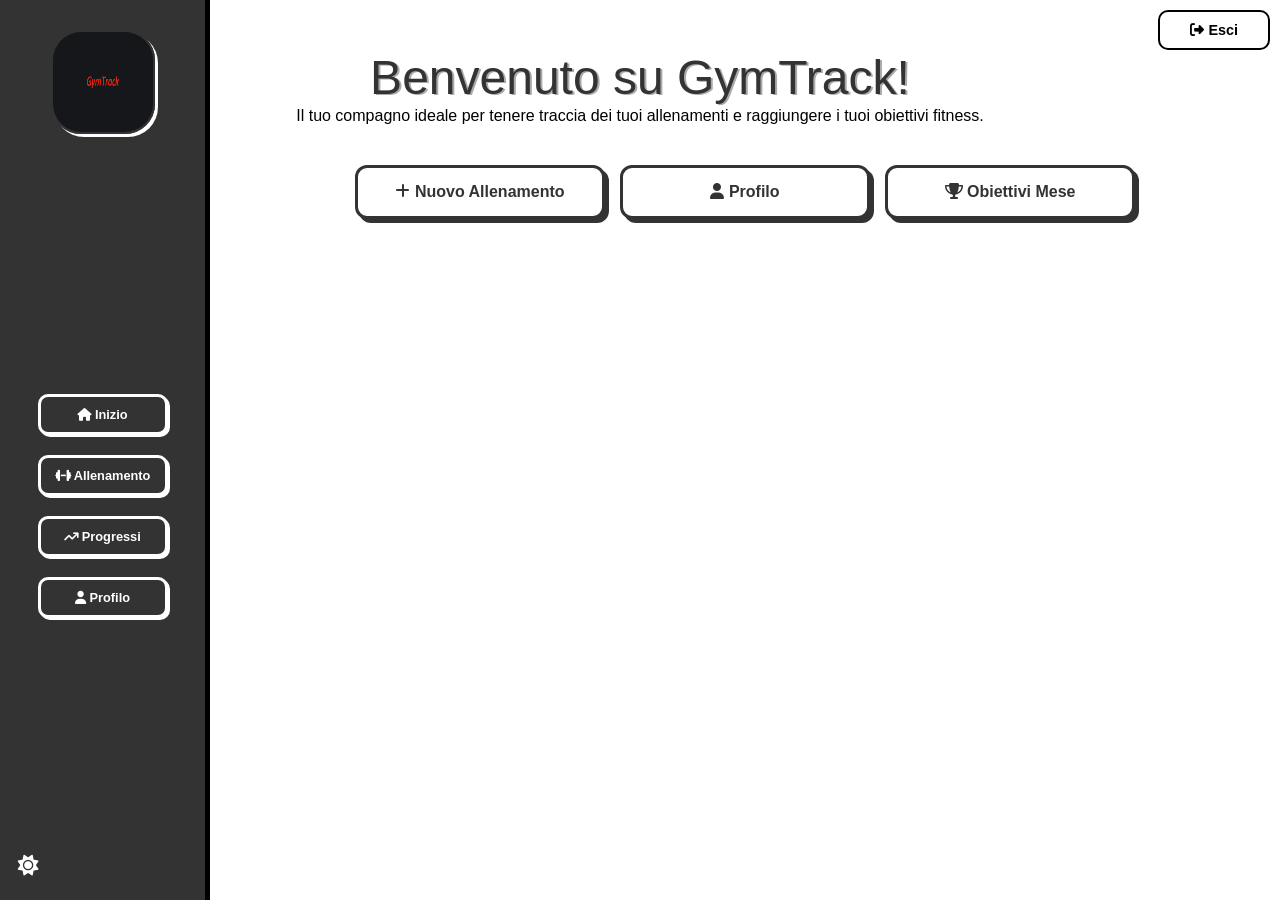
==== pages/home.html @ 290c75c9 "Creata sezione Progressi: 3 sezioni: Panoramica,Misure e Foto Panoramica: Si possono monitorare il n" ====
<!DOCTYPE html>
<html lang="it">

<head>
    <meta charset="UTF-8">
    <meta name="viewport" content="width=device-width, initial-scale=1.0">
    <link rel="stylesheet" href="../pages/home_style.css">
    <link rel="stylesheet" href="https://cdnjs.cloudflare.com/ajax/libs/font-awesome/6.5.1/css/all.min.css">
    <title>GymTrack - Home</title>
</head>

<body onload="controllaLoggato()">

    <div id="main-container" style="display: block;">
        <h1>Benvenuto su GymTrack!</h1>
        <p>Il tuo compagno ideale per tenere traccia dei tuoi allenamenti e raggiungere i tuoi obiettivi fitness.</p>

        <div class="shortcut-column-bar">
            <button onclick="openWorkout()"><i class="fa-solid fa-plus"></i> Nuovo Allenamento</button>
            <button onclick="openProfile()"><i class="fa-solid fa-user"></i> Profilo</button>
            <button><i class="fa-solid fa-trophy"></i> Obiettivi Mese</button>
        </div>
    </div>

    <button id="logout-button" onclick="logout()">
        <i class="fa-solid fa-right-from-bracket"></i> Esci
    </button>

    <div id="nav-bar">
        <div class="user-profile-header">
            <img src="../img/bg_index1.png" width="100" height="100" id="profile-pic">
            <p id="show-username"></p>
        </div>
        <ul>
            <li><button onclick="openHome()"><i class="fa-solid fa-house"></i> Inizio</button></li>
            <li><button onclick="openWorkout()"><i class="fa-solid fa-dumbbell"></i> Allenamento</button></li>
            <li><button onclick="openProgress()"><i class="fa-solid fa-arrow-trend-up"></i> Progressi</button></li>
            <li><button onclick="openProfile()"><i class="fa-solid fa-user"></i> Profilo</button></li>
            <li><i class="fa-solid fa-sun" id="change-theme" onclick="changeTheme()"></i></li>
        </ul>
    </div>

    <div id="startworkout-container" style="display: none;">
        <button id="btnStart" onclick="startWorkout()">Avvia un nuovo allenamento</button>
    </div>

    <div id="workout-container" style="display: none;">
        <button id="btnClock" onclick="openClock()"><i class="fa-solid fa-stopwatch"></i></button>
        <button id="btnSpotify" onclick="openSpotify()"><i class="fa-brands fa-spotify"></i></button>
        <button id="btnEnd" onclick="endWorkout()">Termina</button>

        <div id="info-workout">
            <div id="info-duration">
                <h3>Durata</h3>
                <p id="duration-value">0:00:00</p>
            </div>
            <div id="info-volume">
                <h3>Volume</h3>
                <p id="volume-value">0kg</p>
            </div>
            <div id="info-set">
                <h3>Set</h3>
                <p id="set-value">0</p>
            </div>
        </div>
    </div>

    <div id="progress-container" style="display: none;">
        <div id="progress-nav-bar">
            <h2 onclick="openPanoramica()">Panoramica</h2>
            <h2 onclick="openMisure()">Misure</h2>
            <h2 onclick="openFoto()">Foto</h2>
        </div>

        <hr id="separa-info-progress-statico">
        <hr id="separa-info-progress-dinamico">

        <div id="panoramica">
            <div id="info-workouts-container">
                <h3>Allenamenti</h3>
                <p id="n-workout-pano"></p>
            </div>

            <div id="info-volume-container">
                <h3>Volume</h3>
                <p id="n-volume-pano"></p>
            </div>

            <div id="info-duration-container">
                <h3>Durata</h3>
                <p id="n-duration-pano"></p>
            </div>
        </div>
        <div id="misure">

            <ul style="display: block;">
                <li>
                    <div id="peso-corporeo" onclick='modifyValue("peso")'>
                        <i class="fa-solid fa-weight-scale"></i>
                        <h4>Peso corporeo</h4>
                        <p id="n-weight-misure">0.0kg</p>
                    </div>
                </li>
                <li>
                    <div id="grasso-corporeo"  onclick='modifyValue("fat")'>
                        <i class="fa-solid fa-ruler"></i>
                        <h4>Grasso corporeo</h4>
                        <p id="n-fat-misure">0%</p>
                    </div>
                </li>
                <li>
                    <div id="assunzione-calorica"  onclick='modifyValue("kcal")'>
                        <i class="fa-solid fa-bowl-food"></i>
                        <h4>Assunzione calorica</h4>
                        <p id="n-kcal-misure">0000kcal</p>
                    </div>
                </li>
            </ul>

            <input type="text" id="txtNewValue">
        </div>

        <div id="foto">

        </div>
    </div>

    <div id="profile-container" style="display: none;">
        <hr>
        <h2>Profilo</h2>
        <img id="profile-pic" src="../img/bg_index1.png" width="100" height="100">
        <p id="show-username"></p>
        <br>
        <div id="more-info">
            <div class="info-box">
                <p class="value" id="n-workout"></p>
                <p class="head" id="head-n-workout">Allenamenti</p>
            </div>
            <div class="info-box">
                <p class="value" id="n-follower"></p>
                <p class="head" id="head-n-follower">Follower</p>
            </div>
            <div class="info-box">
                <p class="value" id="n-follow"></p>
                <p class="head" id="head-n-follow">Seguiti</p>
            </div>
        </div>
        <button id="btnChangePic" onclick="changePic()">Cambia Immagine Profilo</button>
        <br>
        <i class="fa-solid fa-user"></i><label>Username:</label><input type="text" id="profile-username">
        <br>
        <i class="fa-solid fa-envelope"></i><label>E-mail:</label><input type="text" id="profile-email" readonly>
        <hr>
        <h2>Social Media</h2>
        <span class="social-trigger" onclick="openInsta()">
            <i class="fa-brands fa-instagram"></i><label>Instagram:</label>
        </span>
        <input type="text" id="profile-instagram">
        <br>
        <span class="social-trigger">
            <i class="fa-brands fa-facebook"></i><label>Facebook:</label>
        </span>
        <input type="text" id="profile-facebook">
    </div>

</body>
<script src="../pages/home_script.js"></script>

</html>
---- pages/home_style.css ----
* {
    transition: 0.5s ease-in-out;
}

body {
    text-align: center;
    font-family: Arial, Helvetica, sans-serif;
}

h1 {
    font-size: 3rem;
    margin-top: 50px;
    color: #333;
    text-shadow: 2px 1px #aaa;
    font-weight: lighter;
}

p {
    margin-top: -30px;
}

button {
    transition: 0.2s ease-in-out;
}

#logout-button {
    position: absolute;
    top: 10px;
    right: 10px;
    padding: 10px 30px;
    font-weight: bold;
    font-size: 0.9rem;
    background-color: #fff;
    border: 2px solid black;
    border-radius: 10px;
}

#logout-button i {
    display: inline-block;
    transition: transform 0.1s ease;
}

#logout-button:hover {
    cursor: pointer;
    scale: 1.05;
    background-color: #333;
    color: #fff;
}

#logout-button:active {
    transform: translateY(2px);
}

.shortcut-column-bar {
    display: flex;
    flex-direction: row;
    align-items: center;
    justify-content: center;
    gap: 15px;
    margin-top: 40px;
    margin-left: 210px;
}

.shortcut-column-bar button {
    padding: 15px 25px;
    width: 250px;
    font-size: 1rem;
    font-weight: bold;
    color: #333;
    background-color: #fff;
    border: 3px solid #333;
    border-radius: 12px;
    box-shadow: 4px 4px 0px #333;
    cursor: pointer;
}

.shortcut-column-bar button:hover {
    scale: 1.05;
}

.shortcut-column-bar button:active {
    transform: translate(2px, 2px);
    box-shadow: 2px 2px 0px #333;
}

#nav-bar {
    display: flex;
    background-color: #333;
    border-right: 5px solid black;
    flex-direction: column;
    position: absolute;
    top: 0px;
    left: 0px;
    width: 210px;
    height: 100vh;
    align-items: center;
    padding-top: 30px;
    box-sizing: border-box;
    z-index: 1000;
}

.user-profile-header {
    display: flex;
    flex-direction: column;
    align-items: center;
    margin-bottom: 250px;
}

#nav-bar .user-profile-header #profile-pic {
    border-radius: 30px;
    margin-bottom: 10px;
    border: 2px solid #333;
    box-shadow: 3px 3px #fff;
}

#show-username {
    color: #fff;
    font-weight: bold;
    font-size: 1.1rem;
    margin: 0;
}

#nav-bar ul {
    list-style: none;
    padding: 0;
    margin: 0;
    display: flex;
    flex-direction: column;
    align-items: center;
}

#nav-bar button {
    padding: 10px 5px;
    width: 130px;
    margin-bottom: 20px;
    border: 3px solid white;
    color: #fff;
    background-color: #333;
    border-radius: 10px;
    font-weight: bold;
    font-size: 0.8rem;
    box-shadow: 2px 2px #fff;
}

#nav-bar button:hover {
    cursor: pointer;
    scale: 1.05;
}

#nav-bar button:active {
    transform: translateY(2px);
    background-color: #494949;
}

#change-theme {
    position: absolute;
    bottom: 3%;
    left: 15%;
    transform: translateX(-50%);
    color: white;
    scale: 1.3;
}

#change-theme:hover {
    scale: 1.4;
    cursor: pointer;
}

#change-theme:active {
    transform: translate(-50%, 2px);
}

/* ALLENAMENTO */
#btnStart {
    position: absolute;
    top: 50%;
    left: 50%;

    border: transparent;
    background-color: #000;
    color: #fff;
    border-radius: 20px;

    padding: 20px;
    font-weight: bold;

    transition: 0.1 all ease-in-out;
}

#btnStart:hover {
    cursor: pointer;
}

#btnStart:active {
    scale: 0.95;
}

#workout-container {
    margin-top: 30px;
}

#workout-container h3 {
    color: #aaaaaa;
    font-weight: lighter;
    font-size: 0.9rem;
}

#workout-container button {
    cursor: pointer;
}

#btnClock {
    color: rgb(0, 92, 255);
    background-color: transparent;
    border: transparent;
    scale: 1.5;
    margin-left: 10%;
}

#btnSpotify {
    color: #5dba5d;
    background-color: transparent;
    border: transparent;
    scale: 1.5;
    margin-left: 5%;
}

#btnClock:active,
#btnSpotify:active {
    background-color: #aaaaaaa2;
    border-radius: 10px;
}

#btnEnd {
    background-color: rgba(0, 94, 255, 0.603);
    border: transparent;
    padding: 5px 15px;
    border-radius: 15px;
    color: #fff;
    font-weight: bold;
    margin-left: 1%;
}

#btnEnd:active {
    scale: 0.95;
}

#info-workout {
    display: flex;
    flex-direction: row;
    margin-top: 20px;
    margin-left: 45%;
    column-gap: 80px;
    border: 2px solid #aaaaaa;
    border-radius: 20px;
    height: 70px;
    width: 290px;
    padding: 0px 30px;
}

#info-workout p {
    padding: 20px 0px;
    font-weight: bold;
}

#info-workout #duration-value {
    color: rgb(38, 157, 255);
}

/* PROGRESS */
#progress-nav-bar {
    display: flex;
    flex-direction: row;
    margin-top: 50px;
    margin-left: 15%;
    column-gap: 50px;
}

#progress-nav-bar h2 {
    background-color: transparent;
    border: transparent;
    font-weight: bold;
    font-size: 1rem;
    cursor: pointer;
}

#separa-info-progress-statico {
    width: 85%;
    margin-top: 1px;
    margin-left: 13%;
    height: 4px;
    background-color: #aaaaaa;
    border: transparent;
}

#separa-info-progress-dinamico {
    width: 6%;
    margin-left: 14.6%;
    margin-top: -12px;
    border: 2px solid rgb(0, 0, 0);
    transition: 0.5s all ease-out;
    border-radius: 20px;
}

#info-workouts-container,
#info-volume-container,
#info-duration-container {
    margin-top: 15%;
    border: 2px solid #aaaaaa;
    background-color: transparent;
    border-radius: 20px;
    width: 300px;
    height: 200px;
    text-align: left;
    padding-left: 20px;
}

#info-workouts-container {
    margin-left: 30%;
}

#info-volume-container {
    margin-left: calc(30% + 350px);
    margin-top: -202px;
}

#info-duration-container {
    margin-left: calc(30% + 700px);
    margin-top: -202px;
}

#info-workouts-container h3,
#info-volume-container h3,
#info-duration-container h3 {
    font-size: 0.9rem;
    color: #666;
    font-weight: 600;
    margin-bottom: 30px;
}

#info-workouts-container p,
#info-volume-container p,
#info-duration-container p {
    font-size: 1.3rem;
}

#n-workout-pano,
#n-volume-pano,
#n-duration-pano {
    margin-bottom: 50px;
    padding-top: 15px;
    font-weight: bold;
}

#misure {
    margin-left: 50%;
    width: 300px;
    height: 300px;
    margin-top: 10%;
    scale: 1.3;
}

#misure ul {
    list-style: none;
}

#misure ul li {
    padding-top: 5px;
    padding-bottom: 5px;
    border-bottom: 1px solid #aaaaaa;
}

#misure ul li:hover {
    cursor: pointer;
    background-color: #dddddd;
}

#misure ul:first-child {
    margin-top: 50px;
}

#misure #assunzione-calorica h4,
#misure #assunzione-calorica p {
    margin-left: 35px;
}

#misure #n-weight-misure {
    margin-top: -15px;
    margin-right: 65px;
    color: #666;
}

#misure #n-fat-misure {
    margin-top: -15px;
    margin-right: 95px;
    color: #666;
}

#misure #n-kcal-misure {
    margin-top: -15px;
    margin-right: 35%;
    color: #666;
}

.fa-weight-scale {
    position: absolute;
    left: 25%;
    top: 15%;
    scale: 2;
}

.fa-ruler {
    position: absolute;
    left: 25%;
    top: 44%;
    scale: 2;
    transform: rotateZ(120deg);
}

.fa-bowl-food {
    position: absolute;
    left: 25%;
    top: 74%;
    scale: 2;
}

#txtNewValue {
    position: fixed;
    top: 16%;
    left: 39%;
    width: 100px;
    display: none;
    transition: 0.1 all;
}

/* PROFILO */
#profile-container {
    display: none;
    background-color: #aaaaaa98;
    width: 500px;
    position: absolute;
    top: 50%;
    left: 50%;
    transform: translate(-50%, -50%);
    border: 5px solid black;
    border-radius: 20px;
}

#profile-container #profile-pic {
    margin-bottom: 10px;
    border-radius: 30px;
    border: 2px solid black;
}

#more-info {
    display: flex;
    justify-content: center;
    align-items: center;
    gap: 30px;
    margin: 30px auto;
    width: 80%;
}

.info-box {
    display: flex;
    flex-direction: column;
    align-items: center;
    justify-content: center;
}

#more-info .value {
    font-size: 1rem;
    font-weight: bold;
    margin: 0;
    color: #333;
}

#more-info .head {
    font-size: 0.7rem;
    margin: 5px 0 0 0;
    color: #666;
    text-transform: uppercase;
    letter-spacing: 0.5px;
}

#btnChangePic {
    margin-bottom: 40px;
    padding: 8px 20px;
    border: 2px solid #333;
    color: #333;
    background-color: transparent;
    border-radius: 20px;
    font-weight: bold;
    font-size: 0.8rem;
    transition: all 0.3s ease;
    cursor: pointer;
}

#btnChangePic:hover {
    background-color: #333;
    color: #fff;
    scale: 1.1;
}

#profile-container i {
    margin-right: 10px;
}

.fa-envelope {
    color: rgb(24, 120, 230);
}

.fa-instagram {
    color: rgb(255, 44, 79);
}

.social-trigger {
    display: inline-block;
}

.social-trigger i,
.social-trigger label {
    display: inline-block;
    transition: transform 0.5s ease-in-out;
}

.social-trigger:hover i,
.social-trigger:hover label {
    transform: scale(1.05);
    cursor: pointer;
}

.fa-facebook {
    color: rgb(42, 42, 255);
}

#profile-container input {
    margin-bottom: 20px;
}

#profile-container #profile-username {
    margin-left: 10px;
}

#profile-container #profile-email {
    margin-bottom: 50px;
    margin-left: 35px;
}

#profile-container #profile-instagram {
    margin-left: 15px;
}

#profile-container #profile-facebook {
    margin-left: 10px;
    margin-bottom: 50px;
}

/* DARK MODE */
body.dark-mode {
    background-color: #222;
    color: #fff;
}

body.dark-mode h1 {
    color: #fff;
    text-shadow: 2px 1px #555;
}

body.dark-mode .shortcut-column-bar button {
    background-color: #222;
    color: #fff;
    border-color: #fff;
    box-shadow: 4px 4px 0px #fff;
}

body.dark-mode .shortcut-column-bar button:active {
    box-shadow: 2px 2px 0px #fff;
}

body.dark-mode #nav-bar {
    background-color: #f4f4f4;
    border-right: 5px solid #333;
}

body.dark-mode #nav-bar .user-profile-header #profile-pic {
    border: 2px solid #000;
    box-shadow: 3px 3px #aaaaaa;
}

body.dark-mode #show-username {
    color: #333;
}

body.dark-mode #nav-bar button,
body.dark-mode #btnChangePic {
    background-color: #f4f4f4;
    color: #333;
    border: 3px solid #000000;
    box-shadow: 2px 2px #333;
}

body.dark-mode #nav-bar button:active {
    background-color: #ddd;
}

body.dark-mode #change-theme {
    color: #333;
}

body.dark-mode #logout-button {
    background-color: #333;
    color: #fff;
    border-color: #fff;
}

body.dark-mode #logout-button:hover {
    background-color: #fff;
    color: #333;
}

body.dark-mode #btnStart {
    color: #000;
    background-color: #fff;
}

body.dark-mode #info-workouts-container h3,
body.dark-mode #info-volume-container h3,
body.dark-mode #info-duration-container h3 {
    color: #aaaaaa;
}

body.dark-mode #separa-info-progress-statico{
    background-color:#494949;
}

body.dark-mode #separa-info-progress-dinamico{
    border: 2px solid #fff;
}

body.dark-mode #misure #n-weight-misure,
body.dark-mode #misure #n-fat-misure,
body.dark-mode #misure #n-kcal-misure {
    color: #aaaaaa;
}

body.dark-mode #misure ul li:hover{
    background-color: #333;
}

body.dark-mode #profile-container {
    border-color: #fff;
    background-color: #333;
}

body.dark-mode #profile-container #profile-pic {
    border: 2px solid #aaaaaa98;
}

body.dark-mode #more-info .value {
    color: #fff;
}

body.dark-mode #more-info .head {
    color: #aaa;
}

body.dark-mode #btnChangePic {
    border-color: #fff;
    color: #fff;
    background-color: transparent;
}

body.dark-mode #btnChangePic:hover {
    background-color: #fff;
    color: #333;
}
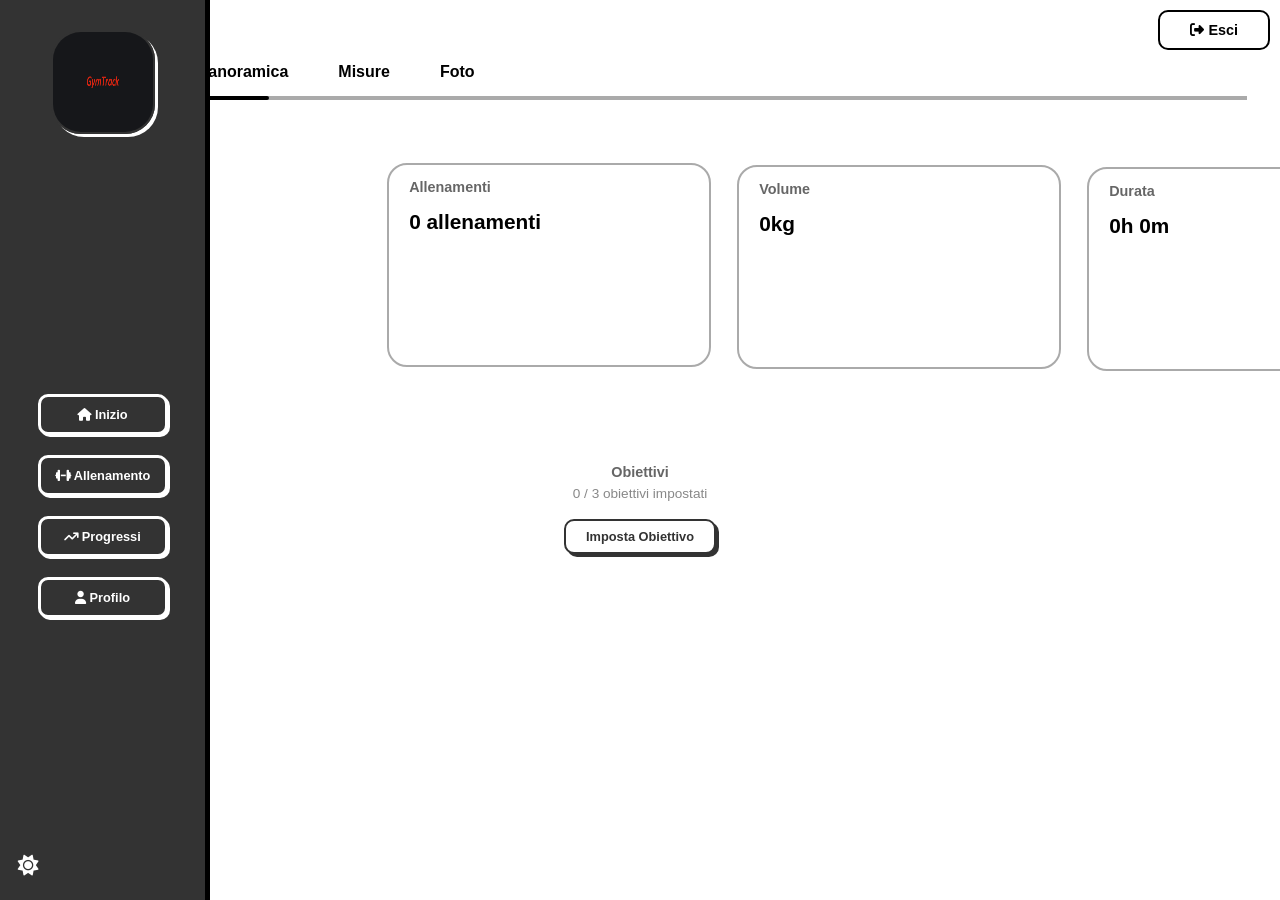
==== commit 3ca884e8: "Aggiunta funzione per impostare e monitorare obiettivi nella sezione progress" ====
--- a/pages/home.html
+++ b/pages/home.html
@@ -11,7 +11,7 @@
 
 <body onload="controllaLoggato()">
 
-    <div id="main-container" style="display: block;">
+    <div id="main-container" style="display: none;">
         <h1>Benvenuto su GymTrack!</h1>
         <p>Il tuo compagno ideale per tenere traccia dei tuoi allenamenti e raggiungere i tuoi obiettivi fitness.</p>
 
@@ -65,7 +65,7 @@
         </div>
     </div>
 
-    <div id="progress-container" style="display: none;">
+    <div id="progress-container" style="display: block;">
         <div id="progress-nav-bar">
             <h2 onclick="openPanoramica()">Panoramica</h2>
             <h2 onclick="openMisure()">Misure</h2>
@@ -90,6 +90,17 @@
                 <h3>Durata</h3>
                 <p id="n-duration-pano"></p>
             </div>
+
+            <div id="goals">
+                <h3>Obiettivi</h3>
+                <p id="goal-count" style="font-size:0.85rem; color:#888; margin:0 0 8px;"></p>
+                <ul id="goal-list" style="list-style:none; padding:0; margin:0 0 10px;"></ul>
+                <button id="btnSetGoal" onclick="setGoal()">Imposta Obiettivo</button>
+                <div id="insert-goal-container" style="display: none;">
+                    <select id="comboGoals"></select>
+                    <select id="comboValueGoals"></select>
+                </div>
+            </div>
         </div>
         <div id="misure">
 
@@ -102,26 +113,30 @@
                     </div>
                 </li>
                 <li>
-                    <div id="grasso-corporeo"  onclick='modifyValue("fat")'>
+                    <div id="grasso-corporeo" onclick='modifyValue("fat")'>
                         <i class="fa-solid fa-ruler"></i>
                         <h4>Grasso corporeo</h4>
                         <p id="n-fat-misure">0%</p>
                     </div>
                 </li>
                 <li>
-                    <div id="assunzione-calorica"  onclick='modifyValue("kcal")'>
+                    <div id="assunzione-calorica" onclick='modifyValue("kcal")'>
                         <i class="fa-solid fa-bowl-food"></i>
                         <h4>Assunzione calorica</h4>
                         <p id="n-kcal-misure">0000kcal</p>
                     </div>
                 </li>
             </ul>
-
             <input type="text" id="txtNewValue">
         </div>
 
         <div id="foto">
-
+            <div id="foto-header">
+                <h3>Foto dei progressi</h3>
+            </div>
+            <div id="drag-foto">
+                <button id="btnInsertFoto" onclick="insertFoto()">Aggiungi Foto</button>
+            </div>
         </div>
     </div>
 
--- a/pages/home_style.css
+++ b/pages/home_style.css
@@ -92,7 +92,8 @@
     top: 0px;
     left: 0px;
     width: 210px;
-    height: 100vh;
+    height: auto;
+    min-height: 100vh;
     align-items: center;
     padding-top: 30px;
     box-sizing: border-box;
@@ -305,7 +306,7 @@
 #info-workouts-container,
 #info-volume-container,
 #info-duration-container {
-    margin-top: 15%;
+    margin-top: 5%;
     border: 2px solid #aaaaaa;
     background-color: transparent;
     border-radius: 20px;
@@ -352,6 +353,185 @@
     font-weight: bold;
 }
 
+/* OBIETTIVI */
+#goals {
+    position: absolute;
+    left: 50%;
+    transform: translateX(-50%);
+    top: 50%;
+    width: 320px;
+}
+
+#goals h3 {
+    font-size: 0.9rem;
+    color: #666;
+    font-weight: 600;
+    margin-bottom: 6px;
+}
+
+#goal-count {
+    font-size: 0.8rem;
+    color: #aaa;
+    margin: 0 0 10px;
+}
+
+#goal-list {
+    list-style: none;
+    padding: 0;
+    margin: 0 0 12px;
+    display: flex;
+    flex-direction: column;
+    gap: 8px;
+    width: 320px;
+}
+
+#goals select {
+    margin-bottom: 10px;
+}
+
+#goal-list li {
+    background-color: #f9f9f9;
+    border: 1px solid #ddd;
+    border-radius: 14px;
+    padding: 10px 14px;
+    transition: background-color 0.2s ease;
+}
+
+#goal-list li:hover {
+    background-color: #f0f0f0;
+}
+
+.goal-item-content {
+    display: flex;
+    align-items: center;
+    gap: 12px;
+}
+
+.goal-circle-wrap {
+    flex-shrink: 0;
+}
+
+.goal-text {
+    display: flex;
+    flex-direction: column;
+    flex: 1;
+    text-align: left;
+    gap: 2px;
+}
+
+.goal-nome {
+    font-size: 0.8rem;
+    font-weight: bold;
+    color: #333;
+}
+
+.goal-valore {
+    font-size: 0.75rem;
+    color: #888;
+}
+
+.goal-remove {
+    background: none;
+    border: none;
+    color: #e53935;
+    font-size: 1.2rem;
+    cursor: pointer;
+    padding: 0;
+    line-height: 1;
+    transition: transform 0.1s ease, color 0.2s ease;
+}
+
+.goal-remove:hover {
+    color: #b71c1c;
+    transform: scale(1.2);
+}
+
+
+#goal-list li span {
+    flex: 1;
+    text-align: left;
+}
+
+#goal-list li button {
+    background: none;
+    border: none;
+    color: #e53935;
+    font-size: 1.2rem;
+    line-height: 1;
+    cursor: pointer;
+    padding: 0 0 0 10px;
+    transition: transform 0.1s ease, color 0.2s ease;
+}
+
+#goal-list li button:hover {
+    color: #b71c1c;
+    transform: scale(1.2);
+}
+
+#goal-list li button:active {
+    transform: scale(0.95);
+}
+
+#btnSetGoal {
+    padding: 8px 20px;
+    background-color: #fff;
+    border: 2px solid #333;
+    border-radius: 10px;
+    font-weight: bold;
+    font-size: 0.8rem;
+    color: #333;
+    cursor: pointer;
+    box-shadow: 3px 3px 0px #333;
+    transition: all 0.2s ease;
+}
+
+#btnSetGoal:hover {
+    background-color: #333;
+    color: #fff;
+    scale: 1.05;
+}
+
+#btnSetGoal:active {
+    transform: translate(2px, 2px);
+    box-shadow: 1px 1px 0px #333;
+}
+
+#btnSetGoal:disabled {
+    opacity: 0.4;
+    cursor: not-allowed;
+    box-shadow: none;
+    transform: none;
+    scale: 1;
+}
+
+#insert-goal-container {
+    margin-top: 12px;
+    display: flex;
+    flex-direction: column;
+    gap: 8px;
+    align-items: flex-start;
+}
+
+#comboGoals,
+#comboValueGoals {
+    padding: 8px 12px;
+    border: 2px solid #333;
+    border-radius: 10px;
+    font-size: 0.8rem;
+    background-color: #fff;
+    color: #333;
+    cursor: pointer;
+    width: 100%;
+    max-width: 280px;
+}
+
+#comboGoals:focus,
+#comboValueGoals:focus {
+    outline: none;
+    border-color: #555;
+}
+
+
 #misure {
     margin-left: 50%;
     width: 300px;
@@ -431,6 +611,230 @@
     width: 100px;
     display: none;
     transition: 0.1 all;
+}
+
+#foto {
+    padding: 20px;
+    margin-left: 210px;
+}
+
+#foto-header {
+    display: flex;
+    align-items: center;
+    justify-content: space-between;
+    padding: 20px 30px 10px 30px;
+}
+
+#foto-header h3 {
+    font-size: 1.3rem;
+    font-weight: bold;
+    margin: 0;
+}
+
+#drag-foto {
+    text-align: right;
+    padding: 0 30px 20px 30px;
+    border: none;
+    background: none;
+}
+
+#btnInsertFoto {
+    padding: 10px 20px;
+    background-color: #4285f4;
+    color: white;
+    font-weight: bold;
+    border: none;
+    border-radius: 10px;
+    cursor: pointer;
+    transition: background-color 0.2s;
+}
+
+#btnInsertFoto:active {
+    scale: 0.95;
+    transition: 0.1ms all ease-in-out;
+}
+
+.foto-grid {
+    display: grid;
+    grid-template-columns: repeat(3, 1fr);
+    gap: 16px;
+    padding: 0 30px 30px 30px;
+}
+
+.foto-item {
+    position: relative;
+    width: 100%;
+    aspect-ratio: 1 / 1;
+    border-radius: 10px;
+    overflow: hidden;
+    box-shadow: 0 2px 8px rgba(0, 0, 0, 0.15);
+}
+
+.foto-item img {
+    width: 100%;
+    height: 100%;
+    object-fit: cover;
+    display: block;
+}
+
+.foto-data {
+    position: absolute;
+    bottom: 8px;
+    left: 10px;
+    color: white;
+    font-size: 0.75rem;
+    font-weight: bold;
+    text-shadow: 1px 1px 4px rgba(0, 0, 0, 0.8);
+    pointer-events: none;
+}
+
+.foto-item .remove-foto {
+    position: absolute;
+    top: 6px;
+    right: 6px;
+    background: rgba(0, 0, 0, 0.6);
+    color: white;
+    border: none;
+    border-radius: 50%;
+    width: 24px;
+    height: 24px;
+    font-size: 16px;
+    line-height: 24px;
+    text-align: center;
+    cursor: pointer;
+    display: none;
+    transition: background 0.2s;
+}
+
+.foto-item:hover .remove-foto {
+    display: block;
+}
+
+#foto-lightbox {
+    display: none;
+    position: fixed;
+    inset: 0;
+    background: rgba(0, 0, 0, 0.85);
+    z-index: 9999;
+    align-items: center;
+    justify-content: center;
+}
+
+#lightbox-box {
+    background: #fff;
+    border-radius: 14px;
+    overflow: hidden;
+    max-width: 90vw;
+    max-height: 90vh;
+    display: flex;
+    flex-direction: column;
+    box-shadow: 0 8px 40px rgba(0, 0, 0, 0.5);
+}
+
+#lightbox-img {
+    max-width: 80vw;
+    max-height: 65vh;
+    object-fit: contain;
+    display: block;
+}
+
+#lightbox-actions {
+    padding: 14px 20px;
+    display: flex;
+    flex-direction: column;
+    gap: 10px;
+    background: #f5f5f5;
+}
+
+#lightbox-data-display {
+    font-size: 0.95rem;
+    color: #444;
+    font-weight: bold;
+}
+
+#lightbox-btns {
+    display: flex;
+    gap: 10px;
+    flex-wrap: wrap;
+}
+
+#lightbox-btns button {
+    padding: 8px 16px;
+    border-radius: 8px;
+    border: none;
+    cursor: pointer;
+    font-size: 0.85rem;
+    font-weight: bold;
+    transition: 0.2s;
+}
+
+#btn-edit-data {
+    background: #4285f4;
+    color: white;
+}
+
+#btn-edit-data:hover {
+    background: #2f6fd8;
+}
+
+#btn-delete-foto {
+    background: #e53935;
+    color: white;
+}
+
+#btn-delete-foto:hover {
+    background: #b71c1c;
+}
+
+#btn-close-lightbox {
+    background: #555;
+    color: white;
+}
+
+#btn-close-lightbox:hover {
+    background: #333;
+}
+
+#lightbox-edit-data {
+    display: none;
+    align-items: center;
+    gap: 10px;
+    flex-wrap: wrap;
+}
+
+#lightbox-edit-data input[type="date"] {
+    padding: 6px 10px;
+    border: 2px solid #4285f4;
+    border-radius: 8px;
+    font-size: 0.9rem;
+}
+
+#btn-salva-data {
+    background: #43a047;
+    color: white;
+    padding: 6px 14px;
+    border-radius: 8px;
+    border: none;
+    cursor: pointer;
+    font-weight: bold;
+}
+
+#btn-salva-data:hover {
+    background: #2e7d32;
+}
+
+#btn-annulla-data {
+    background: #aaa;
+    color: white;
+    padding: 6px 14px;
+    border-radius: 8px;
+    border: none;
+    cursor: pointer;
+    font-weight: bold;
+}
+
+#btn-annulla-data:hover {
+    background: #888;
 }
 
 /* PROFILO */
@@ -630,12 +1034,78 @@
     color: #aaaaaa;
 }
 
-body.dark-mode #separa-info-progress-statico{
-    background-color:#494949;
-}
-
-body.dark-mode #separa-info-progress-dinamico{
+body.dark-mode #separa-info-progress-statico {
+    background-color: #494949;
+}
+
+body.dark-mode #separa-info-progress-dinamico {
     border: 2px solid #fff;
+}
+
+body.dark-mode #goals h3 {
+    color: #aaa;
+}
+
+body.dark-mode #goal-count {
+    color: #666;
+}
+
+body.dark-mode #goal-list li {
+    background-color: #2a2a2a;
+    border-color: #444;
+    color: #fff;
+}
+
+body.dark-mode #goal-list li:hover {
+    background-color: #333;
+}
+
+body.dark-mode #goal-list li button {
+    color: #ef9f9f;
+}
+
+body.dark-mode #goal-list li button:hover {
+    color: #f09595;
+}
+
+body.dark-mode #btnSetGoal {
+    background-color: #222;
+    border-color: #fff;
+    color: #fff;
+    box-shadow: 3px 3px 0px #fff;
+}
+
+body.dark-mode #btnSetGoal:hover {
+    background-color: #fff;
+    color: #222;
+}
+
+body.dark-mode #btnSetGoal:active {
+    box-shadow: 1px 1px 0px #fff;
+}
+
+body.dark-mode #goal-list li {
+    background-color: #2a2a2a;
+    border-color: #444;
+}
+
+body.dark-mode #goal-list li:hover {
+    background-color: #333;
+}
+
+body.dark-mode .goal-nome {
+    color: #fff;
+}
+
+body.dark-mode .goal-valore {
+    color: #888;
+}
+
+body.dark-mode #comboGoals,
+body.dark-mode #comboValueGoals {
+    background-color: #2a2a2a;
+    border-color: #fff;
+    color: #fff;
 }
 
 body.dark-mode #misure #n-weight-misure,
@@ -644,8 +1114,36 @@
     color: #aaaaaa;
 }
 
-body.dark-mode #misure ul li:hover{
+body.dark-mode #misure ul li:hover {
     background-color: #333;
+}
+
+body.dark-mode #drag-foto {
+    background: none;
+    border: none;
+}
+
+body.dark-mode #btnInsertFoto {
+    background-color: #fff;
+    color: #000;
+}
+
+body.dark-mode #lightbox-box {
+    background: #1e1e1e;
+}
+
+body.dark-mode #lightbox-actions {
+    background: #2a2a2a;
+}
+
+body.dark-mode #lightbox-data-display {
+    color: #ddd;
+}
+
+body.dark-mode #lightbox-edit-data input[type="date"] {
+    background: #333;
+    color: #fff;
+    border-color: #4285f4;
 }
 
 body.dark-mode #profile-container {
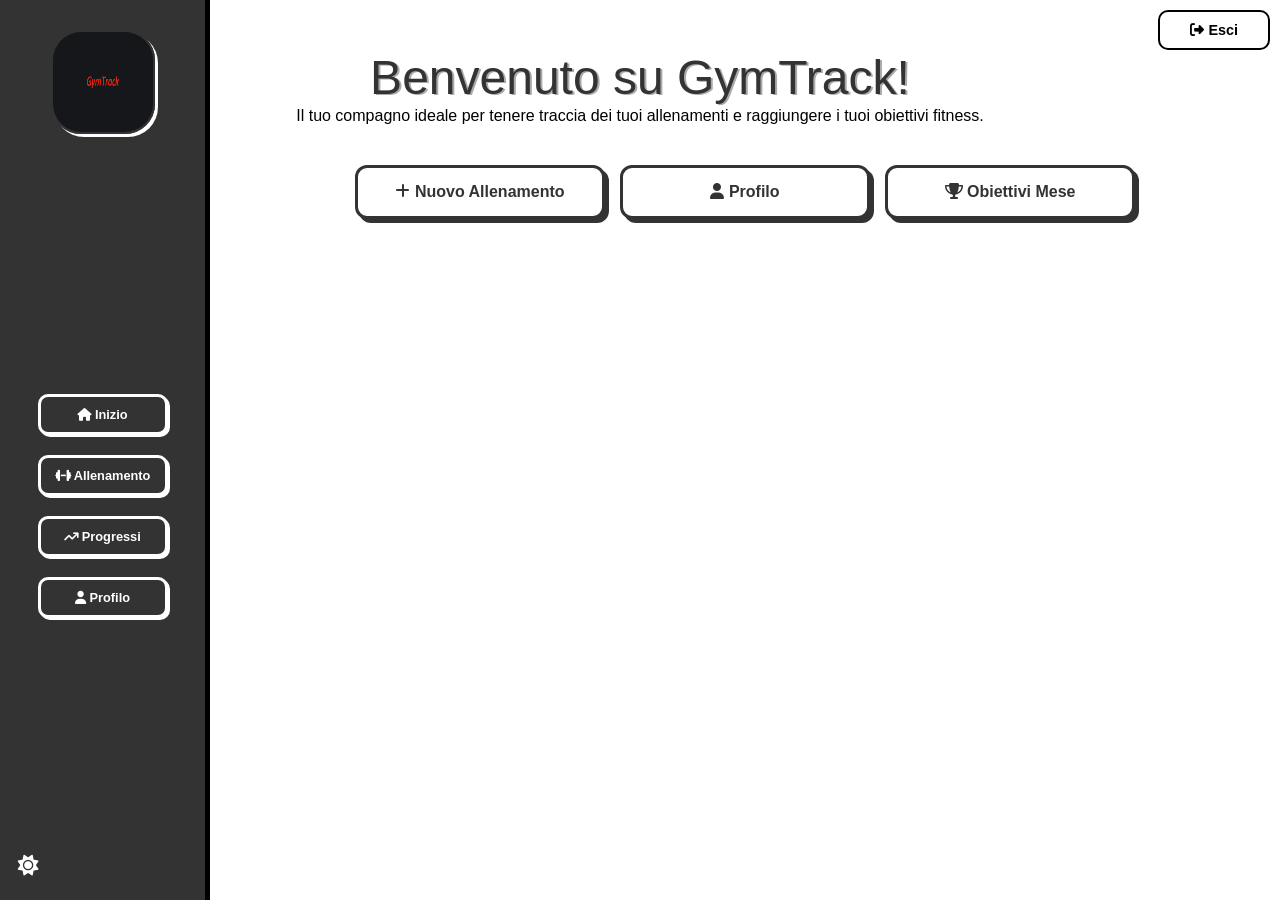
==== commit cde8423d: "Aggiunta gestione completa del workout, nuovi stili e logica JavaScript Durante l'allenamento l'uten" ====
--- a/pages/home.html
+++ b/pages/home.html
@@ -11,7 +11,7 @@
 
 <body onload="controllaLoggato()">
 
-    <div id="main-container" style="display: none;">
+    <div id="main-container" style="display: block;">
         <h1>Benvenuto su GymTrack!</h1>
         <p>Il tuo compagno ideale per tenere traccia dei tuoi allenamenti e raggiungere i tuoi obiettivi fitness.</p>
 
@@ -63,9 +63,16 @@
                 <p id="set-value">0</p>
             </div>
         </div>
+
+        <ul id="list-es-workout"></ul>
+
+        <button id="btnAddEs" onclick="addEs()">Aggiungi Esercizi</button>
+        <select id="comboEs" multiple style="display: none;">
+
+        </select>
     </div>
 
-    <div id="progress-container" style="display: block;">
+    <div id="progress-container" style="display: none;">
         <div id="progress-nav-bar">
             <h2 onclick="openPanoramica()">Panoramica</h2>
             <h2 onclick="openMisure()">Misure</h2>
@@ -104,7 +111,7 @@
         </div>
         <div id="misure">
 
-            <ul style="display: block;">
+            <ul style="display: none;">
                 <li>
                     <div id="peso-corporeo" onclick='modifyValue("peso")'>
                         <i class="fa-solid fa-weight-scale"></i>
--- a/pages/home_style.css
+++ b/pages/home_style.css
@@ -233,7 +233,7 @@
 }
 
 #btnEnd {
-    background-color: rgba(0, 94, 255, 0.603);
+    background-color: rgba(38, 157, 255, 0.589);
     border: transparent;
     padding: 5px 15px;
     border-radius: 15px;
@@ -266,6 +266,489 @@
 
 #info-workout #duration-value {
     color: rgb(38, 157, 255);
+}
+
+#comboEs {
+    margin-top: 3%;
+    margin-left: 42%;
+    display: block;
+    width: 500px;
+    height: 160px;
+    border: 2px solid #333;
+    border-radius: 10px;
+    padding: 6px;
+    font-size: 0.85rem;
+    background-color: #fff;
+    color: #333;
+}
+
+#comboEs option {
+    padding: 4px 8px;
+    border-radius: 6px;
+    cursor: pointer;
+}
+
+#comboEs option:hover {
+    background-color: #aaaaaa8e;
+    transition: 0.5s all;
+}
+
+#comboEs option:checked {
+    background-color: #333;
+    color: #fff;
+}
+
+#btnAddEs {
+    display: block;
+    margin-top: 5%;
+    margin-left: 50%;
+    padding: 10px 22px;
+    background-color: #fff;
+    border: 2px solid #333;
+    border-radius: 10px;
+    font-weight: bold;
+    font-size: 0.85rem;
+    color: #333;
+    cursor: pointer;
+    box-shadow: 3px 3px 0px #333;
+    transition: all 0.2s ease;
+}
+
+#btnAddEs:hover {
+    background-color: #333;
+    color: #fff;
+    scale: 1.05;
+}
+
+#btnAddEs:active {
+    transform: translate(2px, 2px);
+    box-shadow: 1px 1px 0px #333;
+}
+
+#list-es-workout {
+    list-style: none;
+    padding: 0;
+    margin: 0 auto;
+    display: flex;
+    flex-direction: column;
+    gap: 8px;
+    width: 300px;
+    margin-left: 47%;
+    margin-top: 30px;
+}
+
+.es-item {
+    display: flex;
+    flex-direction: column;
+    background-color: #f9f9f9;
+    border: 1px solid #ddd;
+    border-radius: 12px;
+    overflow: hidden;
+    font-size: 0.85rem;
+    color: #333;
+}
+
+.es-header {
+    display: flex;
+    align-items: center;
+    justify-content: space-between;
+    padding: 12px 14px;
+    cursor: pointer;
+    user-select: none;
+}
+
+.es-header:hover {
+    background-color: #efefef;
+}
+
+.es-header-right {
+    display: flex;
+    align-items: center;
+    gap: 10px;
+}
+
+.es-set-preview {
+    font-size: 0.75rem;
+    color: #aaa;
+}
+
+.es-nome {
+    font-weight: bold;
+    font-size: 0.9rem;
+    color: #333;
+}
+
+.es-remove {
+    background: none;
+    border: none;
+    color: #e53935;
+    font-size: 1.2rem;
+    cursor: pointer;
+    padding: 0;
+    line-height: 1;
+    transition: transform 0.1s ease;
+}
+
+.es-remove:hover {
+    color: #b71c1c;
+    transform: scale(1.2);
+}
+
+.es-body {
+    padding: 0 14px 14px;
+    display: flex;
+    flex-direction: column;
+    gap: 8px;
+}
+
+.es-note {
+    width: 100%;
+    border: none;
+    background: transparent;
+    font-size: 0.78rem;
+    color: #858484;
+    padding: 4px 0;
+    outline: none;
+    box-sizing: border-box;
+    margin-bottom: 10px;
+}
+
+.es-note::placeholder {
+    color: #858484;
+}
+
+.es-table-header {
+    display: grid;
+    grid-template-columns: 30px 1fr 1fr 36px;
+    font-size: 0.75rem;
+    color: #858484;
+    padding: 4px 0;
+    border-bottom: 1px solid #eee;
+    text-align: center;
+}
+
+.es-set-list {
+    list-style: none;
+    padding: 0;
+    margin: 0;
+    display: flex;
+    flex-direction: column;
+    gap: 4px;
+}
+
+.es-set-item {
+    display: flex;
+    align-items: center;
+    font-size: 0.8rem;
+}
+
+.es-set-row {
+    display: grid;
+    grid-template-columns: 30px 1fr 1fr 36px;
+    align-items: center;
+    text-align: center;
+    border-radius: 8px;
+    padding: 4px 0;
+    transition: background-color 0.3s ease;
+}
+
+.es-set-row:nth-child(odd) {
+    background-color: #aaaaaa18;
+}
+
+.es-set-row.es-set-done {
+    background-color: rgba(0, 255, 8, 0.295);
+}
+
+.es-set-num {
+    color: #4285f4;
+    font-weight: bold;
+}
+
+.es-set-reps {
+    color: #858484;
+    margin-left: 10px;
+}
+
+.es-nome {
+    flex: 1;
+    text-align: left;
+}
+
+.es-remove {
+    background: none;
+    border: none;
+    color: #e53935;
+    font-size: 1.2rem;
+    cursor: pointer;
+    padding: 0 0 0 10px;
+    transition: transform 0.1s ease;
+}
+
+.es-remove:hover {
+    color: #b71c1c;
+    transform: scale(1.2);
+}
+
+.es-set-kg,
+.es-set-reps {
+    width: 60px;
+    margin: 0 27%;
+    border: none;
+    background: transparent;
+    text-align: center;
+    font-size: 0.85rem;
+    color: #333;
+    outline: none;
+    font-weight: bold;
+}
+
+.es-set-kg::placeholder,
+.es-set-reps::placeholder {
+    color: #bbb;
+}
+
+.es-set-check {
+    width: 28px;
+    height: 20px;
+    border-radius: 15px;
+    border: none;
+    background-color: #aaaa;
+    color: #000;
+    font-size: 0.8rem;
+    cursor: pointer;
+    transition: background-color 0.2s ease, color 0.2s ease;
+    margin: 0 auto;
+}
+
+.es-set-row.es-set-done .es-set-check {
+    background-color: #36eb09;
+    color: #000;
+}
+
+.es-add-set {
+    align-self: flex-start;
+    margin-top: 4px;
+    background: none;
+    border: transparent;
+    border-radius: 15px;
+    color: #000;
+    margin-top: 15px;
+    background-color: #aaaa;
+    padding: 10px;
+    width: 100%;
+    font-size: 0.78rem;
+    cursor: pointer;
+    transition: border-color 0.2s, color 0.2s;
+}
+
+.es-add-set:hover {
+    border-color: #555;
+    color: #333;
+}
+
+.es-dumbbell-icon {
+    display: inline-block;
+    transform: rotate(-35deg);
+    font-size: 0.75rem;
+    color: #858484;
+}
+
+.es-summary {
+    padding: 6px 14px 10px;
+    display: flex;
+    flex-direction: column;
+    gap: 4px;
+}
+
+.es-summary-row {
+    display: flex;
+    align-items: center;
+    font-size: 0.8rem;
+    margin-bottom: 10px;
+}
+
+.es-summary-num {
+    color: #4285f4;
+    font-weight: bold;
+    min-width: 16px;
+}
+
+.es-summary-kg {
+    color: #333;
+    font-weight: 500;
+    min-width: 50px;
+}
+
+.es-summary-x {
+    color: #bbb;
+    font-size: 0.7rem;
+}
+
+.es-summary-reps {
+    color: #888;
+}
+
+.es-summary-check {
+    display: inline-flex;
+    align-items: center;
+    justify-content: center;
+    width: 16px;
+    height: 16px;
+    border-radius: 4px;
+    background-color: #36eb09;
+    color: #000;
+    font-size: 0.6rem;
+    margin-right: 4px;
+}
+
+.es-summary-num-done {
+    color: #36eb09;
+}
+
+#popup-termina {
+    display: none;
+    position: fixed;
+    inset: 0;
+    background: rgba(0, 0, 0, 0.6);
+    z-index: 9999;
+    align-items: center;
+    justify-content: center;
+}
+
+#popup-termina-box {
+    background: #fff;
+    border-radius: 16px;
+    padding: 30px;
+    width: 360px;
+    text-align: left;
+    box-shadow: 0 8px 40px rgba(0, 0, 0, 0.3);
+}
+
+#popup-termina-box h3 {
+    font-size: 1rem;
+    font-weight: bold;
+    margin-bottom: 14px;
+    color: #333;
+}
+
+#popup-es-list {
+    list-style: none;
+    padding: 0;
+    margin: 0 0 20px;
+    display: flex;
+    flex-direction: column;
+    gap: 6px;
+}
+
+#popup-es-list li {
+    font-size: 0.85rem;
+    color: #555;
+}
+
+#popup-termina-btns {
+    display: flex;
+    gap: 10px;
+    flex-wrap: wrap;
+}
+
+#btn-termina-comunque {
+    padding: 10px 20px;
+    background-color: rgba(0, 94, 255, 0.603);
+    color: #fff;
+    border: none;
+    border-radius: 10px;
+    font-weight: bold;
+    font-size: 0.85rem;
+    cursor: pointer;
+    transition: 0.2s;
+}
+
+#btn-termina-comunque:hover {
+    background-color: rgba(0, 94, 255, 0.85);
+}
+
+#btn-riprendi {
+    padding: 10px 20px;
+    background-color: transparent;
+    color: #333;
+    border: 2px solid #333;
+    border-radius: 10px;
+    font-weight: bold;
+    font-size: 0.85rem;
+    cursor: pointer;
+    transition: 0.2s;
+}
+
+#btn-riprendi:hover {
+    background-color: #f0f0f0;
+}
+
+#popup-nessun-es {
+    display: none;
+    position: fixed;
+    inset: 0;
+    background: rgba(0, 0, 0, 0.6);
+    z-index: 9999;
+    align-items: center;
+    justify-content: center;
+}
+
+#popup-nessun-es-box {
+    background: #fff;
+    border-radius: 16px;
+    padding: 30px;
+    width: 360px;
+    text-align: left;
+    box-shadow: 0 8px 40px rgba(0, 0, 0, 0.3);
+}
+
+#popup-nessun-es-box h3 {
+    font-size: 1rem;
+    font-weight: bold;
+    margin-bottom: 20px;
+    color: #333;
+    text-align: center;
+}
+
+#popup-nessun-es-btns {
+    display: flex;
+    gap: 10px;
+    flex-wrap: wrap;
+}
+
+#btn-elimina-allenamento {
+    padding: 10px 20px;
+    background-color: #e53935;
+    color: #fff;
+    border: none;
+    border-radius: 10px;
+    font-weight: bold;
+    font-size: 0.85rem;
+    cursor: pointer;
+    transition: 0.2s;
+    margin-left: 25%;
+}
+
+#btn-elimina-allenamento:hover {
+    background-color: #b71c1c;
+}
+
+#btn-riprendi-nessun-es {
+    padding: 10px 20px;
+    background-color: transparent;
+    color: #333;
+    border: 2px solid #333;
+    border-radius: 10px;
+    font-weight: bold;
+    font-size: 0.85rem;
+    cursor: pointer;
+    transition: 0.2s;
+    margin-left: 25%;
+}
+
+#btn-riprendi-nessun-es:hover {
+    background-color: #f0f0f0;
 }
 
 /* PROGRESS */
@@ -1034,6 +1517,125 @@
     color: #aaaaaa;
 }
 
+body.dark-mode #comboEs {
+    background-color: #2a2a2a;
+    border-color: #fff;
+    color: #fff;
+}
+
+body.dark-mode #comboEs option:checked {
+    background-color: #fff;
+    color: #222;
+}
+
+body.dark-mode #btnAddEs {
+    background-color: #222;
+    border-color: #fff;
+    color: #fff;
+    box-shadow: 3px 3px 0px #fff;
+}
+
+body.dark-mode #btnAddEs:hover {
+    background-color: #fff;
+    color: #222;
+}
+
+body.dark-mode .es-nome {
+    color: #fff;
+}
+
+body.dark-mode .es-set-reps {
+    color: #aaaaaa;
+}
+
+body.dark-mode .es-item {
+    background-color: #2a2a2a;
+    border-color: #444;
+}
+
+body.dark-mode .es-header:hover {
+    background-color: #333;
+}
+
+body.dark-mode .es-nome {
+    color: #fff;
+}
+
+body.dark-mode .es-note {
+    border-bottom-color: #444;
+    color: #858484;
+}
+
+body.dark-mode .es-table-header {
+    border-bottom-color: #444;
+}
+
+body.dark-mode .es-set-kg,
+body.dark-mode .es-set-reps {
+    border-bottom-color: #555;
+    color: #fff;
+}
+
+body.dark-mode .es-set-check {
+    background-color: #444;
+}
+
+body.dark-mode .es-add-set {
+    border-color: #555;
+    color: #666;
+}
+
+body.dark-mode .es-add-set:hover {
+    border-color: #aaa;
+    color: #aaa;
+}
+
+body.dark-mode .es-summary-kg {
+    color: #fff;
+}
+
+body.dark-mode .es-summary-reps {
+    color: #666;
+}
+
+body.dark-mode #popup-termina-box {
+    background: #1e1e1e;
+}
+
+body.dark-mode #popup-termina-box h3 {
+    color: #fff;
+}
+
+body.dark-mode #popup-es-list li {
+    color: #aaa;
+}
+
+body.dark-mode #popup-nessun-es-box {
+    background: #1e1e1e;
+}
+
+body.dark-mode #popup-nessun-es-box h3 {
+    color: #fff;
+}
+
+body.dark-mode #btn-riprendi-nessun-es {
+    color: #fff;
+    border-color: #fff;
+}
+
+body.dark-mode #btn-riprendi-nessun-es:hover {
+    background-color: #333;
+}
+
+body.dark-mode #btn-riprendi {
+    color: #fff;
+    border-color: #fff;
+}
+
+body.dark-mode #btn-riprendi:hover {
+    background-color: #333;
+}
+
 body.dark-mode #separa-info-progress-statico {
     background-color: #494949;
 }
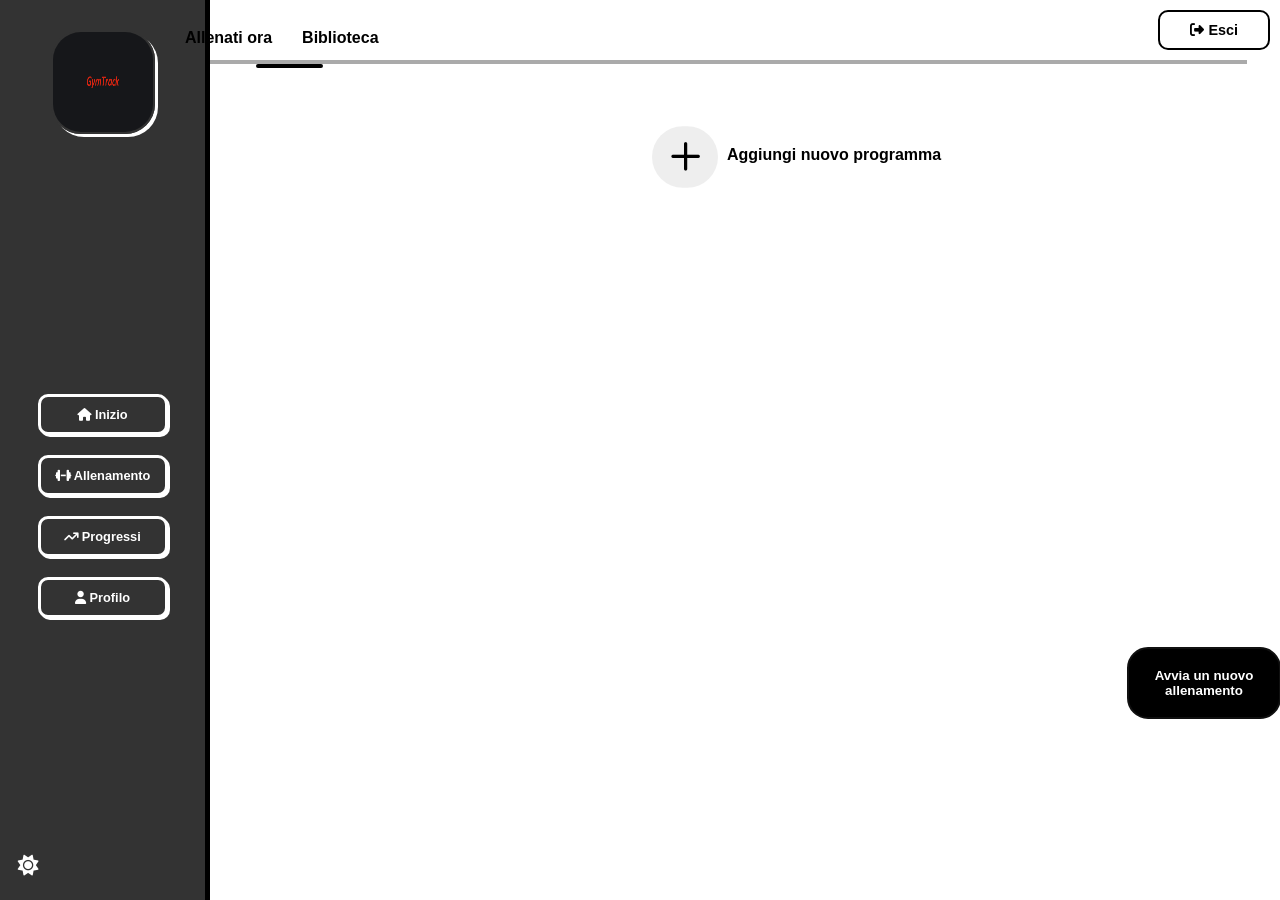
==== commit b842be78: "Aggiunta biblioteca per gestione programmi/schede" ====
--- a/pages/home.html
+++ b/pages/home.html
@@ -11,14 +11,14 @@
 
 <body onload="controllaLoggato()">
 
-    <div id="main-container" style="display: block;">
+    <div id="main-container" style="display: none;">
         <h1>Benvenuto su GymTrack!</h1>
         <p>Il tuo compagno ideale per tenere traccia dei tuoi allenamenti e raggiungere i tuoi obiettivi fitness.</p>
 
         <div class="shortcut-column-bar">
             <button onclick="openWorkout()"><i class="fa-solid fa-plus"></i> Nuovo Allenamento</button>
             <button onclick="openProfile()"><i class="fa-solid fa-user"></i> Profilo</button>
-            <button><i class="fa-solid fa-trophy"></i> Obiettivi Mese</button>
+            <button onclick="openProgress()"><i class="fa-solid fa-trophy"></i> Obiettivi Mese</button>
         </div>
     </div>
 
@@ -40,7 +40,41 @@
         </ul>
     </div>
 
-    <div id="startworkout-container" style="display: none;">
+    <div id="startworkout-container" style="display: block;">
+        <div id="workout-nav-bar">
+            <h3 onclick="openWorkoutNow()">Allenati ora</h3>
+            <h3 onclick="openLibrary()">Biblioteca</h3>
+        </div>
+
+        <hr id="separa-info-workout-statico">
+        <hr id="separa-info-workout-dinamico">
+
+        <div id="workouts-library">
+            <button id="btnAddWorkout" onclick="addWorkout()">
+                <i class="fa-regular fa-plus"></i>
+                <p id="textAddWorkout">Aggiungi nuovo programma</p>
+            </button>
+            <ul id="list-workouts"></ul>
+        </div>
+
+        <div id="workout-now">
+            <button id="btn-new-workout" onclick="startWorkout()">
+                <i class="fa-solid fa-circle-play"></i>
+                <h4>Avvia un nuovo allenamento</h4>
+                <h5>Registra senza un piano</h5>
+            </button>
+
+            <div id="suggested-workouts-container">
+                <h4>Allenamenti suggeriti</h4>
+                <ul id="suggested-workouts"></ul>
+            </div>
+
+            <button id="btn-add-workout2" onclick="openLibrary(); addWorkout()">
+                <i class="fa-regular fa-plus"></i>
+                <h4>Crea Piano</h4>
+                <h5>Progetta il tuo piano di allenamento personalizzato</h5>
+            </button>
+        </div>
         <button id="btnStart" onclick="startWorkout()">Avvia un nuovo allenamento</button>
     </div>
 
@@ -111,7 +145,7 @@
         </div>
         <div id="misure">
 
-            <ul style="display: none;">
+            <ul style="display: block;">
                 <li>
                     <div id="peso-corporeo" onclick='modifyValue("peso")'>
                         <i class="fa-solid fa-weight-scale"></i>
@@ -184,7 +218,7 @@
         </span>
         <input type="text" id="profile-facebook">
     </div>
-
+    <div id="popup-nuovo-programma" style="display:none;"></div>
 </body>
 <script src="../pages/home_script.js"></script>
 
--- a/pages/home_style.css
+++ b/pages/home_style.css
@@ -173,9 +173,9 @@
 
 /* ALLENAMENTO */
 #btnStart {
-    position: absolute;
-    top: 50%;
-    left: 50%;
+    position:absolute;
+    top: 200px;
+    left: 40px;
 
     border: transparent;
     background-color: #000;
@@ -196,6 +196,305 @@
     scale: 0.95;
 }
 
+/* LIBRERIA E ALLENATI ORA */
+#workout-nav-bar {
+    margin-top: 1%;
+    margin-left: 14%;
+    list-style: none;
+    display: flex;
+    flex-direction: row;
+    column-gap: 30px;
+    position: sticky;
+    z-index: 1000;
+}
+
+#workout-nav-bar h3 {
+    background-color: transparent;
+    border: transparent;
+    font-weight: bold;
+    font-size: 1rem;
+    cursor: pointer;
+}
+
+#separa-info-workout-statico {
+    width: 85%;
+    margin-top: -.2%;
+    margin-left: 13%;
+    height: 4px;
+    background-color: #aaaaaa;
+    border: transparent;
+}
+
+#separa-info-workout-dinamico {
+    width: 6%;
+    margin-left: 14.6%;
+    margin-top: -.65%;
+    margin-bottom: 6%;
+    border: 2px solid rgb(0, 0, 0);
+    transition: 0.5s all ease-out;
+    border-radius: 20px;
+}
+
+/* ALLENATI ORA */
+#btn-new-workout {
+    width: 300px;
+    height: 60px;
+    transform: translateY(-90%);
+    background-color: #e6e1eb;
+    border: transparent;
+    border-radius: 20px;
+    text-align: center;
+    cursor: pointer;
+}
+
+#btn-new-workout .fa-circle-play {
+    position: absolute;
+    top: 40%;
+    left: 8%;
+    scale: 1.8;
+}
+
+#btn-new-workout h4 {
+    margin-top: 5%;
+}
+
+#btn-new-workout h5 {
+    margin-right: 20%;
+    margin-top: -5%;
+    color: #7c7a7a;
+    font-weight: normal;
+}
+
+#btn-new-workout:hover,
+#btn-add-workout2:hover {
+    scale: 1.02;
+    transition: 0.1s all;
+}
+
+#btn-new-workout:active {
+    scale: 0.95;
+    transition: 0.1s all;
+}
+
+#btn-add-workout2:active {
+    scale: 0.99;
+    transition: 0.1s all;
+}
+
+#btn-add-workout2 {
+    width: 300px;
+    height: 60px;
+    transform: translateY(500%);
+    background-color: #e6e1eb;
+    border: transparent;
+    border-radius: 20px;
+    text-align: center;
+    cursor: pointer;
+}
+
+#btn-add-workout2 .fa-plus {
+    position: absolute;
+    top: 40%;
+    left: 8%;
+    scale: 1.8;
+}
+
+#btn-add-workout2 h4 {
+    margin-top: 2.5%;
+    margin-right: 35%;
+}
+
+#btn-add-workout2 h5 {
+    width: 200px;
+    text-align: left;
+    margin-left: 20%;
+    margin-top: -5%;
+    color: #7c7a7a;
+    font-weight: normal;
+}
+
+
+/* BIBLIOTECA */
+#workouts-library {
+    display: flex;
+    flex-direction: column;
+    align-items: flex-start;
+    margin-left: 50%;
+    margin-top: -2%;
+    gap: 6px;
+}
+
+#btnAddWorkout {
+    display: flex;
+    align-items: end;
+    gap: 20px;
+    padding: 25px 30px;
+    background-color: transparent;
+    border: none;
+    border-radius: 20px;
+    cursor: pointer;
+    font-size: 1rem;
+    font-weight: bold;
+    transition: background-color 0.2s ease;
+    margin-bottom: 1%;
+}
+
+#btnAddWorkout:hover {
+    background-color: #aaaaaa57;
+}
+
+#btnAddWorkout .fa-plus {
+    scale: 2.2;
+    background-color: #aaaaaa33;
+    border-radius: 20px;
+    padding: 6px 8px;
+}
+
+#textAddWorkout {
+    margin-left: 7px;
+    margin-bottom: 7px;
+    font-weight: bold;
+}
+
+#popup-nuovo-programma {
+    display: none;
+    position: fixed;
+    inset: 0;
+    background: rgba(0, 0, 0, 0.6);
+    z-index: 9999;
+    align-items: center;
+    justify-content: center;
+}
+
+#popup-nuovo-programma-box {
+    background: #fff;
+    border-radius: 16px;
+    padding: 30px;
+    width: 320px;
+    text-align: center;
+    box-shadow: 0 8px 40px rgba(0, 0, 0, 0.3);
+}
+
+#popup-nuovo-programma-box h3 {
+    font-size: 1rem;
+    font-weight: bold;
+    color: #000;
+    margin-bottom: 20px;
+}
+
+#popup-programma-input-wrap {
+    margin-bottom: 24px;
+}
+
+#input-nome-programma {
+    width: 100%;
+    border: none;
+    outline: none;
+    font-size: 0.95rem;
+    color: #000;
+    text-align: center;
+    background: transparent;
+    padding-bottom: 6px;
+    box-sizing: border-box;
+}
+
+#input-programma-linea {
+    margin: 0;
+    border: none;
+    border-top: 1px solid #ddd;
+}
+
+#popup-programma-btns {
+    display: flex;
+    justify-content: center;
+    gap: 12px;
+}
+
+#btn-annulla-programma {
+    padding: 8px 20px;
+    background-color: #fff;
+    color: #000;
+    border: 2px solid #aaaaaa;
+    border-radius: 10px;
+    font-weight: bold;
+    font-size: 0.85rem;
+    cursor: pointer;
+    transition: 0.2s;
+}
+
+#btn-annulla-programma:hover {
+    background-color: #f0f0f0;
+}
+
+#btn-crea-programma {
+    padding: 8px 20px;
+    background-color: rgb(31, 152, 252);
+    color: #fff;
+    border: none;
+    border-radius: 10px;
+    font-weight: bold;
+    font-size: 0.85rem;
+    cursor: pointer;
+    transition: 0.2s;
+}
+
+#btn-crea-programma:active {
+    scale: 0.95;
+}
+
+#list-workouts {
+    list-style: none;
+    display: flex;
+    margin-left: -4%;
+    flex-direction: column;
+    gap: 6px;
+    width: 100%;
+}
+
+.programma-item {
+    display: flex;
+    align-items: center;
+    gap: 12px;
+    padding: 10px 16px;
+    border-radius: 20px;
+    cursor: pointer;
+    transition: background-color 0.2s ease;
+    width: 32%;
+    box-sizing: border-box;
+}
+
+.programma-item:hover {
+    background-color: #aaaaaa57;
+}
+
+.programma-icon {
+    font-size: 1.8rem;
+    color: #333;
+    background-color: #aaaaaa33;
+    padding: 18px 20px;
+    border-radius: 5px;
+}
+
+.programma-info {
+    display: flex;
+    flex-direction: column;
+    text-align: left;
+    margin-left: 3px;
+}
+
+.programma-nome {
+    font-size: 0.9rem;
+    font-weight: bold;
+    color: #000;
+    font-size: 1rem;
+}
+
+.programma-allenamenti {
+    font-size: 0.75rem;
+    color: #aaa;
+}
+
+/* ALLENAMENTO IN CORSO */
 #workout-container {
     margin-top: 30px;
 }
@@ -340,8 +639,8 @@
 .es-item {
     display: flex;
     flex-direction: column;
-    background-color: #f9f9f9;
-    border: 1px solid #ddd;
+    background-color: transparent;
+    border: 1px solid transparent;
     border-radius: 12px;
     overflow: hidden;
     font-size: 0.85rem;
@@ -558,7 +857,8 @@
     padding: 6px 14px 10px;
     display: flex;
     flex-direction: column;
-    gap: 4px;
+    align-items: flex-start;
+    gap: 0;
 }
 
 .es-summary-row {
@@ -566,6 +866,7 @@
     align-items: center;
     font-size: 0.8rem;
     margin-bottom: 10px;
+    width: 100%;
 }
 
 .es-summary-num {
@@ -606,6 +907,15 @@
     color: #36eb09;
 }
 
+.es-summary-nota {
+    display: block;
+    font-size: 0.78rem;
+    color: #000;
+    text-align: left;
+    width: 100%;
+    margin-bottom: 5%;
+}
+
 #popup-termina {
     display: none;
     position: fixed;
@@ -750,6 +1060,35 @@
 #btn-riprendi-nessun-es:hover {
     background-color: #f0f0f0;
 }
+
+#notifica-massimale {
+    position: fixed;
+    bottom: -80px;
+    left: 50%;
+    transform: translateX(-50%);
+    background-color: #333;
+    color: #fff;
+    padding: 14px 24px;
+    border-radius: 14px;
+    font-size: 0.9rem;
+    font-weight: bold;
+    display: flex;
+    align-items: center;
+    gap: 10px;
+    z-index: 99999;
+    transition: bottom 0.4s ease !important;
+    white-space: nowrap;
+}
+
+#notifica-massimale .fa-trophy {
+    color: #ffcc00;
+    font-size: 1.1rem;
+}
+
+#notifica-massimale.show {
+    bottom: 30px;
+}
+
 
 /* PROGRESS */
 #progress-nav-bar {
@@ -1548,11 +1887,6 @@
     color: #aaaaaa;
 }
 
-body.dark-mode .es-item {
-    background-color: #2a2a2a;
-    border-color: #444;
-}
-
 body.dark-mode .es-header:hover {
     background-color: #333;
 }
@@ -1581,8 +1915,8 @@
 }
 
 body.dark-mode .es-add-set {
-    border-color: #555;
-    color: #666;
+    background-color: #333;
+    color: #fff;
 }
 
 body.dark-mode .es-add-set:hover {
@@ -1598,6 +1932,10 @@
     color: #666;
 }
 
+body.dark-mode .es-summary-nota {
+    color: #fff;
+}
+
 body.dark-mode #popup-termina-box {
     background: #1e1e1e;
 }
@@ -1636,11 +1974,28 @@
     background-color: #333;
 }
 
+body.dark-mode #notifica-massimale {
+    background-color: #f4f4f4;
+    color: #333;
+}
+
+body.dark-mode #notifica-massimale .fa-trophy {
+    color: #f5a623;
+}
+
 body.dark-mode #separa-info-progress-statico {
     background-color: #494949;
 }
 
 body.dark-mode #separa-info-progress-dinamico {
+    border: 2px solid #fff;
+}
+
+body.dark-mode #separa-info-workout-statico {
+    background-color: #494949;
+}
+
+body.dark-mode #separa-info-workout-dinamico {
     border: 2px solid #fff;
 }
 
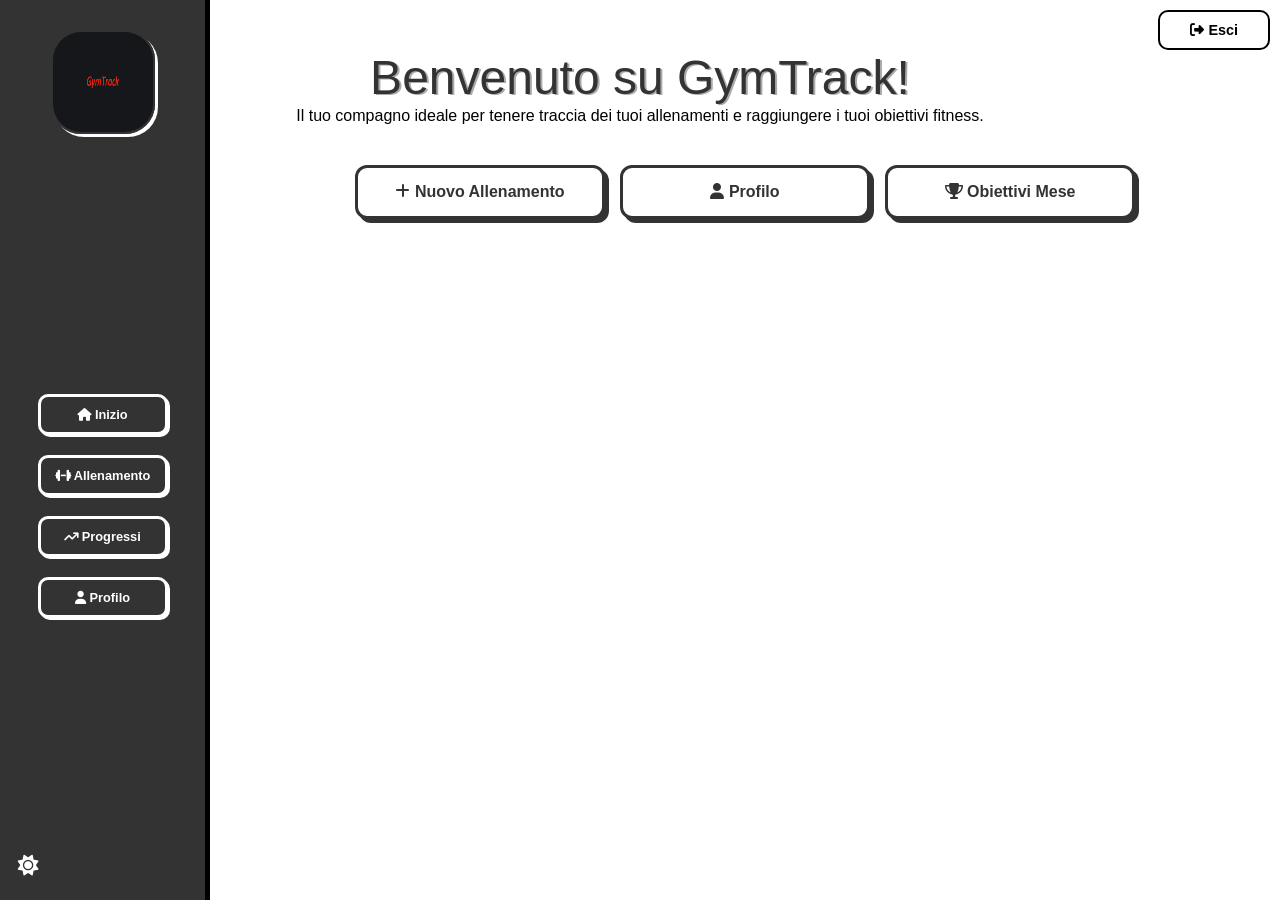
==== commit c878e671: "Reimpostata page di default a HOME e voce del workout a Allenati Ora" ====
--- a/pages/home.html
+++ b/pages/home.html
@@ -11,7 +11,7 @@
 
 <body onload="controllaLoggato()">
 
-    <div id="main-container" style="display: none;">
+    <div id="main-container" style="display: block;">
         <h1>Benvenuto su GymTrack!</h1>
         <p>Il tuo compagno ideale per tenere traccia dei tuoi allenamenti e raggiungere i tuoi obiettivi fitness.</p>
 
@@ -40,7 +40,7 @@
         </ul>
     </div>
 
-    <div id="startworkout-container" style="display: block;">
+    <div id="startworkout-container" style="display: none;">
         <div id="workout-nav-bar">
             <h3 onclick="openWorkoutNow()">Allenati ora</h3>
             <h3 onclick="openLibrary()">Biblioteca</h3>
--- a/pages/home_style.css
+++ b/pages/home_style.css
@@ -173,7 +173,7 @@
 
 /* ALLENAMENTO */
 #btnStart {
-    position:absolute;
+    position: absolute;
     top: 200px;
     left: 40px;
 
@@ -492,6 +492,543 @@
 .programma-allenamenti {
     font-size: 0.75rem;
     color: #aaa;
+}
+
+
+
+
+
+
+.btn-popup-icon {
+    background: transparent;
+    border: none;
+    font-size: 1.2rem;
+    color: #333;
+    cursor: pointer;
+    padding: 5px;
+    display: flex;
+    align-items: center;
+    justify-content: center;
+}
+
+.btn-popup-icon:hover {
+    background-color: #f0f0f0;
+    border-radius: 50%;
+}
+
+#popup-settings-dropdown {
+    display: none;
+    position: absolute;
+    top: 35px;
+    right: 5px;
+    background: white;
+    border: 1px solid #ddd;
+    border-radius: 8px;
+    box-shadow: 0 4px 12px rgba(0, 0, 0, 0.15);
+    z-index: 10000;
+    white-space: nowrap;
+    overflow: hidden;
+}
+
+#popup-settings-dropdown div {
+    display: flex;
+    align-items: center;
+    gap: 10px;
+    padding: 10px 15px;
+    font-size: 0.9rem;
+    color: #333;
+    cursor: pointer;
+}
+
+#popup-settings-dropdown div:hover {
+    background-color: #f5f5f5;
+}
+
+.dettaglio-icon-centrata {
+    font-size: 3.5rem;
+    color: #333;
+    margin-top: 20px;
+}
+
+#popup-dettaglio-box.modo-visualizza .blocco-modifica-sola {
+    display: none;
+}
+
+#popup-dettaglio-box.modo-modifica .blocco-modifica-sola {
+    display: flex;
+    flex-direction: column;
+    align-items: center;
+    width: 100%;
+}
+
+.link-aggiungi-foto {
+    color: rgba(38, 157, 255);
+    font-size: 1rem;
+    text-decoration: none;
+    margin-top: 10px;
+}
+
+.divisore-dettaglio {
+    width: 100%;
+    border: none;
+    border-top: 1px solid #eee;
+    margin-top: 15px;
+    margin-bottom: 0;
+}
+
+.area-foto-programma {
+    display: flex;
+    flex-direction: column;
+    align-items: center;
+    cursor: pointer;
+    margin-top: 20px;
+    padding: 10px;
+    border-radius: 10px;
+    transition: background-color 0.2s ease;
+}
+
+.area-foto-programma:hover {
+    background-color: #f5f5f5;
+}
+
+.area-foto-programma .dettaglio-icon-centrata {
+    margin-top: 0;
+}
+
+.area-foto-programma .link-aggiungi-foto {
+    margin-top: 10px;
+}
+
+#popup-dettaglio-box.modo-visualizza .area-testi-dettaglio {
+    margin-top: 50px;
+}
+
+.fa-pencil {
+    margin-right: 5%;
+}
+
+#popup-dettaglio-programma {
+    display: none;
+    position: fixed;
+    inset: 0;
+    background: rgba(0, 0, 0, 0.6);
+    z-index: 9999;
+    align-items: flex-start;
+    justify-content: center;
+}
+
+#popup-dettaglio-box {
+    background: #fff;
+    border-radius: 20px;
+    padding: 20px 30px 0px 30px;
+    width: 500px;
+    max-height: 85vh;
+    margin-top: 50px;
+    box-sizing: border-box;
+    box-shadow: 0 10px 45px rgba(0, 0, 0, 0.3);
+    display: flex;
+    flex-direction: column;
+    position: relative;
+    overflow: hidden;
+}
+
+#popup-dettaglio-header {
+    width: 100%;
+    display: flex;
+    justify-content: space-between;
+    align-items: center;
+    position: absolute;
+    top: 15px;
+    left: 0;
+    padding: 0 20px;
+    box-sizing: border-box;
+    z-index: 10;
+}
+
+.corpo-scroll-dettaglio {
+    width: 100%;
+    flex: 1;
+    overflow-y: auto;
+    padding-right: 5px;
+}
+
+.corpo-scroll-dettaglio::-webkit-scrollbar {
+    width: 6px;
+}
+
+.corpo-scroll-dettaglio::-webkit-scrollbar-thumb {
+    background-color: #ddd;
+    border-radius: 4px;
+}
+
+.area-testi-dettaglio {
+    width: 100%;
+    display: flex;
+    flex-direction: column;
+    align-items: center;
+}
+
+.input-container-dettaglio {
+    width: 100%;
+    display: flex;
+    flex-direction: column;
+    align-items: center;
+    box-sizing: border-box;
+}
+
+.label-bordo-superiore {
+    font-size: 0.75rem;
+    color: #666;
+    margin-bottom: 4px;
+    align-self: flex-start;
+    padding-left: 5px;
+}
+
+#input-dettaglio-nome {
+    width: 100%;
+    border: none;
+    border-bottom: 2px solid #ddd;
+    outline: none;
+    font-size: 1.4rem;
+    font-weight: bold;
+    color: #000;
+    text-align: center;
+    background: transparent;
+    padding-bottom: 6px;
+    box-sizing: border-box;
+}
+
+#input-dettaglio-nome:focus {
+    border-bottom-color: #333;
+}
+
+#input-dettaglio-desc {
+    width: 100%;
+    border: none;
+    border-bottom: 1px solid #eee;
+    outline: none;
+    font-size: 1rem;
+    color: #333;
+    text-align: center;
+    background: transparent;
+    padding-bottom: 6px;
+    box-sizing: border-box;
+}
+
+#input-dettaglio-desc:focus {
+    border-bottom-color: #bbb;
+}
+
+.visualizza-header-blocco {
+    width: 100%;
+    display: flex;
+    align-items: center;
+    justify-content: flex-start;
+    gap: 15px;
+    margin-top: 45px;
+    padding: 0 10px;
+    box-sizing: border-box;
+}
+
+.visualizza-icona-sinistra {
+    font-size: 2.2rem;
+    color: #333;
+}
+
+#visualizza-dettaglio-nome {
+    font-size: 1.6rem;
+    font-weight: bold;
+    color: #000;
+    text-align: left;
+    word-break: break-word;
+}
+
+#visualizza-dettaglio-desc {
+    width: 100%;
+    font-size: 1rem;
+    color: #666;
+    margin-top: 15px;
+    padding: 0 10px;
+    text-align: left;
+    font-style: italic;
+    box-sizing: border-box;
+}
+
+.spaziatore-fine-visualizza {
+    width: 100%;
+    height: 120px;
+}
+
+.sezione-modifica-opzioni {
+    width: 100%;
+    margin-top: 25px;
+    display: flex;
+    flex-direction: column;
+    align-items: flex-start;
+    box-sizing: border-box;
+}
+
+.sezione-titolo-label {
+    font-size: 0.8rem;
+    font-weight: bold;
+    color: #444;
+    margin-bottom: 8px;
+    padding-left: 2px;
+}
+
+.griglia-livelli {
+    display: grid;
+    grid-template-columns: repeat(3, 1fr);
+    gap: 10px;
+    width: 100%;
+}
+
+.griglia-obiettivi {
+    display: grid;
+    grid-template-columns: repeat(2, 1fr);
+    gap: 12px;
+    width: 100%;
+}
+
+.card-opzione {
+    border: 1px solid #ddd;
+    border-radius: 10px;
+    padding: 12px 8px;
+    display: flex;
+    flex-direction: column;
+    align-items: center;
+    gap: 8px;
+    cursor: pointer;
+    background: #fff;
+}
+
+.card-opzione:hover {
+    background-color: #f9f9f9;
+    border-color: #aaa;
+}
+
+.card-opzione.active {
+    border-color: #4285f4 !important;
+    background-color: #f1f5fe !important;
+}
+
+.card-opzione.active i,
+.card-opzione.active span {
+    color: #4285f4 !important;
+}
+
+.btn-piccolo-numero.active {
+    background-color: #4285f4 !important;
+    color: #fff !important;
+    border-color: #4285f4 !important;
+}
+
+.lista-numeri-pulsanti {
+    list-style: none;
+    padding: 0;
+    margin: 0;
+    display: flex;
+    gap: 6px;
+    width: 100%;
+    justify-content: space-between;
+}
+
+.lista-numeri-pulsanti li {
+    flex: 1;
+}
+
+.btn-piccolo-numero {
+    width: 100%;
+    padding: 8px 0;
+    background: #fff;
+    border: 1px solid #ddd;
+    border-radius: 6px;
+    font-size: 0.9rem;
+    cursor: pointer;
+    font-weight: bold;
+    color: #444;
+}
+
+.btn-piccolo-numero:hover {
+    background-color: #f0f0f0;
+}
+
+.contenitore-salva-sticky {
+    position: sticky;
+    bottom: 0;
+    left: 0;
+    width: 100%;
+    background: #fff;
+    padding: 15px 0 20px 0;
+    z-index: 999;
+    box-shadow: 0 -10px 15px rgba(255, 255, 255, 0.9);
+}
+
+#btn-salva-dettaglio {
+    width: 100%;
+    padding: 12px;
+    background-color: #4285f4;
+    color: #fff;
+    border: none;
+    border-radius: 8px;
+    font-size: 1rem;
+    font-weight: bold;
+    cursor: pointer;
+    box-shadow: 0 2px 5px rgba(0, 0, 0, 0.1);
+}
+
+#btn-salva-dettaglio:hover {
+    background-color: #3574de;
+}
+
+.visualizza-top-icona-box {
+    width: 100%;
+    display: flex;
+    justify-content: center;
+    margin-top: 45px;
+    margin-bottom: 25px;
+}
+
+.visualizza-icona-top {
+    font-size: 2.2rem;
+    color: #333;
+}
+
+.trigger-vedi-piu {
+    display: flex;
+    flex-direction: column;
+    align-items: center;
+    justify-content: center;
+    gap: 4px;
+    cursor: pointer;
+    margin-top: 10px;
+    margin-bottom: 10px;
+    user-select: none;
+}
+
+.trigger-vedi-piu span {
+    font-size: 0.7rem;
+    font-weight: bold;
+    color: #777;
+    letter-spacing: 0.5px;
+}
+
+.trigger-vedi-piu i {
+    font-size: 0.75rem;
+    color: #777;
+}
+
+.trigger-vedi-meno {
+    display: flex;
+    flex-direction: column;
+    align-items: center;
+    justify-content: center;
+    gap: 4px;
+    cursor: pointer;
+    margin-top: 20px;
+    margin-bottom: 5px;
+    user-select: none;
+    width: 100%;
+}
+
+.trigger-vedi-meno span {
+    font-size: 0.7rem;
+    font-weight: bold;
+    color: #777;
+    letter-spacing: 0.5px;
+}
+
+.trigger-vedi-meno i {
+    font-size: 0.75rem;
+    color: #777;
+}
+
+#div-dettagli-espandibili {
+    width: 100%;
+    background-color: #fcfcfc;
+    border: 1px solid #f0f0f0;
+    border-radius: 12px;
+    padding: 15px 15px 5px 15px;
+    box-sizing: border-box;
+    margin-bottom: 20px;
+}
+
+.griglia-info-2x2 {
+    display: grid;
+    grid-template-columns: repeat(2, 1fr);
+    gap: 15px;
+    width: 100%;
+    text-align: left;
+}
+
+.item-info-espanso {
+    display: flex;
+    flex-direction: column;
+    gap: 4px;
+}
+
+.blocco-descrizione-espanso {
+    width: 100%;
+    text-align: left;
+    display: flex;
+    flex-direction: column;
+    gap: 4px;
+}
+
+.titolo-info-espanso {
+    font-size: 0.8rem;
+    font-weight: bold;
+    color: #555;
+    display: flex;
+    align-items: center;
+    gap: 6px;
+}
+
+.titolo-info-espanso i {
+    color: #000000;
+    font-size: 0.85rem;
+}
+
+.valore-info-espanso {
+    font-size: 0.9rem;
+    color: #222;
+    padding-left: 2px;
+}
+
+.hr-espansione {
+    border: none;
+    border-top: 1px solid #ececec;
+    margin: 12px 0;
+    width: 100%;
+}
+
+.visualizza-header-blocco {
+    width: 100%;
+    display: flex;
+    align-items: center;
+    justify-content: center;
+    margin-top: 10px;
+    padding: 0 10px;
+    box-sizing: border-box;
+}
+
+#visualizza-dettaglio-nome {
+    font-size: 1.6rem;
+    font-weight: bold;
+    color: #000;
+    text-align: center;
+    word-break: break-word;
+}
+
+#visualizza-dettaglio-desc {
+    width: 100%;
+    font-size: 1rem;
+    color: #666;
+    margin-top: 10px;
+    padding: 0 10px;
+    text-align: center;
+    font-style: italic;
+    box-sizing: border-box;
 }
 
 /* ALLENAMENTO IN CORSO */
@@ -1659,6 +2196,8 @@
     background: #888;
 }
 
+
+
 /* PROFILO */
 #profile-container {
     display: none;
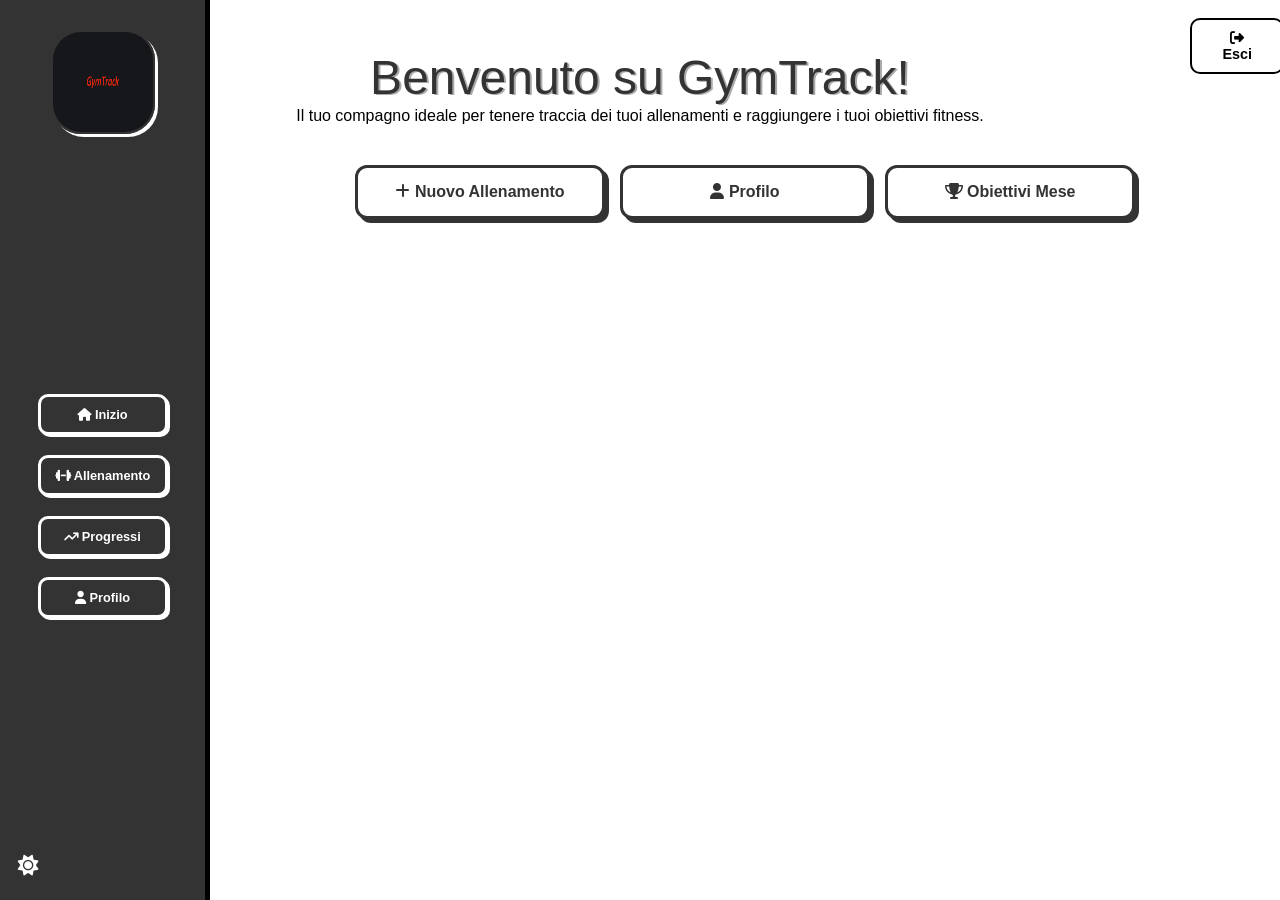
==== commit eede49ac: "Ricerca esercizi con filtro muscoli, drag&drop riordino, fix contatore routine: - Aggiunta ricerca t" ====
--- a/pages/home.html
+++ b/pages/home.html
@@ -101,7 +101,7 @@
         <ul id="list-es-workout"></ul>
 
         <button id="btnAddEs" onclick="addEs()">Aggiungi Esercizi</button>
-        <select id="comboEs" multiple style="display: none;">
+        <div id="comboEs" style="display: none;"></div>
 
         </select>
     </div>
--- a/pages/home_style.css
+++ b/pages/home_style.css
@@ -25,14 +25,15 @@
 
 #logout-button {
     position: absolute;
-    top: 10px;
-    right: 10px;
+    top: 2%;
+    left: 93%;
     padding: 10px 30px;
     font-weight: bold;
     font-size: 0.9rem;
     background-color: #fff;
     border: 2px solid black;
     border-radius: 10px;
+    z-index: 1000;
 }
 
 #logout-button i {
@@ -461,10 +462,31 @@
     transition: background-color 0.2s ease;
     width: 32%;
     box-sizing: border-box;
+    position: relative;
 }
 
 .programma-item:hover {
     background-color: #aaaaaa57;
+}
+
+.programma-remove {
+    background: none;
+    border: none;
+    color: #e53935;
+    font-size: 1rem;
+    cursor: pointer;
+    padding: 8px;
+    opacity: 0;
+    transition: opacity 0.2s ease, transform 0.1s ease;
+}
+
+.programma-item:hover .programma-remove {
+    opacity: 1;
+}
+
+.programma-remove:hover {
+    color: #b71c1c;
+    transform: scale(1.15);
 }
 
 .programma-icon {
@@ -484,6 +506,7 @@
 
 .programma-nome {
     font-size: 0.9rem;
+    width: 160px;
     font-weight: bold;
     color: #000;
     font-size: 1rem;
@@ -494,11 +517,6 @@
     color: #aaa;
 }
 
-
-
-
-
-
 .btn-popup-icon {
     background: transparent;
     border: none;
@@ -509,6 +527,25 @@
     display: flex;
     align-items: center;
     justify-content: center;
+}
+
+#popup-dettaglio-box #popup-dettaglio-header .btn-popup-icon {
+    background-color: #3333331c;
+    border-radius: 10px;
+    padding: 8px 10px;
+}
+
+#popup-dettaglio-box #popup-dettaglio-header .btn-popup-icon:active {
+    scale: 0.95;
+    transition: 0.1ms all;
+}
+
+#popup-dettaglio-box #popup-dettaglio-header .btn-popup-icon:nth-child(2) {
+    padding: 10px 15px;
+}
+
+#popup-routine-header .btn-popup-icon {
+    color: rgb(38, 157, 255);
 }
 
 .btn-popup-icon:hover {
@@ -533,7 +570,7 @@
 #popup-settings-dropdown div {
     display: flex;
     align-items: center;
-    gap: 10px;
+    gap: 5px;
     padding: 10px 15px;
     font-size: 0.9rem;
     color: #333;
@@ -689,8 +726,8 @@
     border: none;
     border-bottom: 2px solid #ddd;
     outline: none;
-    font-size: 1.4rem;
-    font-weight: bold;
+    font-size: 1rem;
+    font-weight: normal;
     color: #000;
     text-align: center;
     background: transparent;
@@ -739,6 +776,7 @@
     font-size: 1.6rem;
     font-weight: bold;
     color: #000;
+    margin-right: 40%;
     text-align: left;
     word-break: break-word;
 }
@@ -752,6 +790,7 @@
     text-align: left;
     font-style: italic;
     box-sizing: border-box;
+    margin-bottom: 10%;
 }
 
 .spaziatore-fine-visualizza {
@@ -808,19 +847,14 @@
 }
 
 .card-opzione.active {
-    border-color: #4285f4 !important;
-    background-color: #f1f5fe !important;
-}
-
-.card-opzione.active i,
-.card-opzione.active span {
-    color: #4285f4 !important;
+    border-color: #000 !important;
+    background-color: #0000000a !important;
+    border: 2px solid #000;
 }
 
 .btn-piccolo-numero.active {
-    background-color: #4285f4 !important;
+    background-color: #000000 !important;
     color: #fff !important;
-    border-color: #4285f4 !important;
 }
 
 .lista-numeri-pulsanti {
@@ -867,18 +901,19 @@
 #btn-salva-dettaglio {
     width: 100%;
     padding: 12px;
-    background-color: #4285f4;
-    color: #fff;
-    border: none;
-    border-radius: 8px;
+    background-color: rgb(31, 152, 252);
+    color: #fff;
+    border: none;
+    border-radius: 20px;
     font-size: 1rem;
     font-weight: bold;
     cursor: pointer;
     box-shadow: 0 2px 5px rgba(0, 0, 0, 0.1);
-}
-
-#btn-salva-dettaglio:hover {
-    background-color: #3574de;
+    transition: .1ms all;
+}
+
+#btn-salva-dettaglio:active {
+    scale: 0.95;
 }
 
 .visualizza-top-icona-box {
@@ -892,6 +927,9 @@
 .visualizza-icona-top {
     font-size: 2.2rem;
     color: #333;
+    background-color: #aaaaaa33;
+    padding: 50px;
+    border-radius: 10px;
 }
 
 .trigger-vedi-piu {
@@ -1010,14 +1048,6 @@
     margin-top: 10px;
     padding: 0 10px;
     box-sizing: border-box;
-}
-
-#visualizza-dettaglio-nome {
-    font-size: 1.6rem;
-    font-weight: bold;
-    color: #000;
-    text-align: center;
-    word-break: break-word;
 }
 
 #visualizza-dettaglio-desc {
@@ -1029,6 +1059,288 @@
     text-align: center;
     font-style: italic;
     box-sizing: border-box;
+}
+
+/* AGGIUNGI ROUTINE */
+#btn-aggiungi-routine {
+    display: flex;
+    align-items: center;
+    gap: 20px;
+    width: 100%;
+    padding: 15px 10px;
+    background-color: transparent;
+    border: none;
+    border-radius: 12px;
+    cursor: pointer;
+    font-size: 0.9rem;
+    color: #000;
+    text-align: left;
+    transition: background-color 0.2s ease;
+    box-sizing: border-box;
+    margin-top: -10%;
+}
+
+#btn-aggiungi-routine:hover {
+    background-color: #aaaaaa57;
+}
+
+#btn-aggiungi-routine .fa-plus {
+    scale: 1.5;
+    background-color: #aaaaaa33;
+    border-radius: 20px;
+    padding: 10px 12px;
+    flex-shrink: 0;
+}
+
+#btn-aggiungi-routine span {
+    display: flex;
+    flex-direction: column;
+    line-height: 1.4;
+    font-weight: bold;
+}
+
+/* LISTA ROUTINE */
+#lista-routine {
+    width: 100%;
+    list-style: none;
+    padding: 0;
+    margin: 10px 0 0 0;
+    display: flex;
+    flex-direction: column;
+    gap: 8px;
+}
+
+.routine-item {
+    display: flex;
+    align-items: center;
+    gap: 12px;
+    padding: 12px 16px;
+    padding-left: 16%;
+    border-radius: 14px;
+    background-color: #fcfcfc;
+    box-sizing: border-box;
+}
+
+.routine-info {
+    flex: 1;
+    display: flex;
+    flex-direction: column;
+    text-align: left;
+    gap: 2px;
+    overflow: hidden;
+}
+
+.routine-nome {
+    font-size: 0.95rem;
+    font-weight: bold;
+    color: #000;
+    white-space: nowrap;
+    overflow: hidden;
+    text-overflow: ellipsis;
+}
+
+.routine-n-esercizi {
+    font-size: 0.75rem;
+    color: #aaa;
+}
+
+.routine-actions {
+    display: flex;
+    align-items: center;
+    gap: 8px;
+}
+
+.routine-play,
+.routine-remove {
+    background: none;
+    border: none;
+    cursor: pointer;
+    padding: 6px;
+    display: flex;
+    align-items: center;
+    justify-content: center;
+    transition: transform 0.1s ease;
+}
+
+.routine-play {
+    color: rgb(38, 157, 255);
+    font-size: 1.5rem;
+}
+
+.routine-remove {
+    color: #e53935;
+    font-size: 1.1rem;
+}
+
+.routine-play:hover,
+.routine-remove:hover {
+    transform: scale(1.15);
+}
+
+/* POPUP CREA ROUTINE */
+#popup-routine {
+    display: none;
+    position: fixed;
+    inset: 0;
+    background: rgba(0, 0, 0, 0.6);
+    z-index: 10000;
+    align-items: flex-start;
+    justify-content: center;
+}
+
+#popup-routine-box {
+    background: #fff;
+    border-radius: 20px;
+    padding: 20px 30px;
+    width: 500px;
+    max-height: 85vh;
+    margin-top: 50px;
+    box-sizing: border-box;
+    box-shadow: 0 10px 45px rgba(0, 0, 0, 0.3);
+    display: flex;
+    flex-direction: column;
+    overflow: hidden;
+}
+
+#popup-routine-header {
+    display: flex;
+    align-items: center;
+    justify-content: space-between;
+    width: 100%;
+    margin-bottom: 20px;
+}
+
+#popup-routine-header h3 {
+    font-size: 1.1rem;
+    font-weight: bold;
+    color: #000;
+    margin: 0;
+}
+
+#btn-salva-routine {
+    padding: 10px 22px;
+    background-color: rgb(38, 157, 255);
+    color: #fff;
+    border: none;
+    border-radius: 10px;
+    font-weight: bold;
+    font-size: 0.85rem;
+    cursor: pointer;
+    transition: opacity 0.2s ease;
+    opacity: 0.4;
+    pointer-events: none;
+}
+
+#btn-salva-routine.attivo {
+    opacity: 1;
+    pointer-events: auto;
+}
+
+#input-routine-titolo {
+    width: 100%;
+    border: none;
+    outline: none;
+    font-size: 1.1rem;
+    font-weight: bold;
+    color: #333;
+    background: transparent;
+    padding: 8px 0;
+    box-sizing: border-box;
+    border-bottom: 1px solid #eee;
+}
+
+#input-routine-titolo::placeholder {
+    color: #bbb;
+    font-weight: normal;
+}
+
+#input-routine-note {
+    width: 100%;
+    border: none;
+    outline: none;
+    font-size: 0.85rem;
+    color: #666;
+    background: transparent;
+    padding: 8px 0;
+    box-sizing: border-box;
+    border-bottom: 1px solid #eee;
+    margin-bottom: 15px;
+}
+
+#input-routine-note::placeholder {
+    color: #bbb;
+}
+
+#popup-routine-body {
+    flex: 1;
+    overflow-y: auto;
+}
+
+#routine-list-es {
+    list-style: none;
+    padding: 0;
+    margin: 10px 0;
+    display: flex;
+    flex-direction: column;
+    gap: 8px;
+}
+
+#btn-aggiungi-es-routine {
+    display: block;
+    width: 100%;
+    margin-top: 10px;
+    padding: 12px;
+    background-color: rgb(38, 157, 255);
+    color: #fff;
+    border: none;
+    border-radius: 10px;
+    font-weight: bold;
+    font-size: 0.9rem;
+    cursor: pointer;
+    transition: background-color 0.2s;
+}
+
+#btn-aggiungi-es-routine:hover {
+    background-color: #3574de;
+}
+
+#btn-aggiungi-es-routine:active {
+    scale: 0.95;
+}
+
+.drag-handle {
+    cursor: grab;
+    color: #bbb;
+    font-size: 0.9rem;
+    padding: 4px;
+    margin-right: 4px;
+}
+
+.drag-handle:active {
+    cursor: grabbing;
+}
+
+.es-item.dragging {
+    opacity: 0.4;
+}
+
+.es-item.drag-over {
+    border-top: 2px solid #4285f4;
+}
+
+#comboEsRoutine {
+    width: 100%;
+    margin-top: 10px;
+    border: 2px solid #333;
+    border-radius: 10px;
+    padding: 10px;
+    font-size: 0.85rem;
+    box-sizing: border-box;
+}
+
+#popup-routine .es-table-header,
+#popup-routine .es-set-row {
+    grid-template-columns: 30px 1fr 1fr 36px;
 }
 
 /* ALLENAMENTO IN CORSO */
@@ -1107,31 +1419,101 @@
 #comboEs {
     margin-top: 3%;
     margin-left: 42%;
-    display: block;
     width: 500px;
-    height: 160px;
     border: 2px solid #333;
     border-radius: 10px;
-    padding: 6px;
+    padding: 10px;
     font-size: 0.85rem;
     background-color: #fff;
     color: #333;
-}
-
-#comboEs option {
-    padding: 4px 8px;
+    box-sizing: border-box;
+}
+
+.es-picker-search {
+    width: 100%;
+    padding: 8px 12px;
+    border: 1px solid #ddd;
+    border-radius: 8px;
+    font-size: 0.85rem;
+    box-sizing: border-box;
+    margin-bottom: 10px;
+    outline: none;
+    font-family: inherit;
+}
+
+.es-picker-filtri {
+    display: flex;
+    gap: 8px;
+    flex-wrap: wrap;
+    margin-bottom: 10px;
+}
+
+.filtro-muscolo {
+    width: 36px;
+    height: 36px;
+    border: 1px solid #ddd;
+    border-radius: 50%;
+    background-color: #fff;
+    color: #555;
+    cursor: pointer;
+    font-size: 0.9rem;
+    transition: 0.2s;
+}
+
+.filtro-muscolo:hover {
+    background-color: #f0f0f0;
+}
+
+.filtro-muscolo.active {
+    background-color: #333;
+    color: #fff;
+    border-color: #333;
+}
+
+.es-picker-lista {
+    list-style: none;
+    margin: 0;
+    padding: 0;
+    max-height: 160px;
+    overflow-y: auto;
+    display: flex;
+    flex-direction: column;
+    gap: 2px;
+}
+
+.es-picker-item {
+    display: flex;
+    align-items: center;
+    justify-content: space-between;
+    padding: 8px 10px;
     border-radius: 6px;
     cursor: pointer;
-}
-
-#comboEs option:hover {
-    background-color: #aaaaaa8e;
-    transition: 0.5s all;
-}
-
-#comboEs option:checked {
-    background-color: #333;
-    color: #fff;
+    font-size: 0.85rem;
+}
+
+.es-picker-item:hover {
+    background-color: #f5f5f5;
+}
+
+.es-picker-check {
+    opacity: 0;
+    color: #36eb09;
+}
+
+.es-picker-item.selezionato {
+    background-color: #aaaaaa18;
+}
+
+.es-picker-item.selezionato .es-picker-check {
+    opacity: 1;
+}
+
+.es-picker-vuoto {
+    text-align: center;
+    color: #aaa;
+    padding: 10px 0;
+    font-style: italic;
+    cursor: default;
 }
 
 #btnAddEs {
@@ -1255,7 +1637,7 @@
 
 .es-table-header {
     display: grid;
-    grid-template-columns: 30px 1fr 1fr 36px;
+    grid-template-columns: 30px 1fr 1fr 36px 36px;
     font-size: 0.75rem;
     color: #858484;
     padding: 4px 0;
@@ -1280,12 +1662,27 @@
 
 .es-set-row {
     display: grid;
-    grid-template-columns: 30px 1fr 1fr 36px;
+    grid-template-columns: 30px 1fr 1fr 36px 36px;
     align-items: center;
     text-align: center;
     border-radius: 8px;
     padding: 4px 0;
     transition: background-color 0.3s ease;
+}
+
+.es-set-remove {
+    background: none;
+    border: none;
+    color: #e53935;
+    font-size: 0.85rem;
+    cursor: pointer;
+    transition: transform 0.1s ease, color 0.2s ease;
+    margin: 0 auto;
+}
+
+.es-set-remove:hover {
+    color: #b71c1c;
+    transform: scale(1.15);
 }
 
 .es-set-row:nth-child(odd) {
@@ -1529,6 +1926,53 @@
 
 #btn-riprendi:hover {
     background-color: #f0f0f0;
+}
+
+#popup-nessun-set {
+    display: none;
+    position: fixed;
+    inset: 0;
+    background: rgba(0, 0, 0, 0.6);
+    z-index: 9999;
+    align-items: center;
+    justify-content: center;
+}
+
+#popup-nessun-set-box {
+    background: #fff;
+    border-radius: 16px;
+    padding: 30px;
+    width: 360px;
+    text-align: center;
+    box-shadow: 0 8px 40px rgba(0, 0, 0, 0.3);
+}
+
+#popup-nessun-set-box h3 {
+    font-size: 1rem;
+    font-weight: bold;
+    margin-bottom: 20px;
+    color: #333;
+}
+
+#popup-nessun-set-btns {
+    display: flex;
+    justify-content: center;
+}
+
+#btn-capito-nessun-set {
+    padding: 10px 30px;
+    background-color: rgb(31, 152, 252);
+    color: #fff;
+    border: none;
+    border-radius: 10px;
+    font-weight: bold;
+    font-size: 0.85rem;
+    cursor: pointer;
+    transition: 0.1ms all;
+}
+
+#btn-capito-nessun-set:active {
+    scale: 0.95;
 }
 
 #popup-nessun-es {
@@ -2389,21 +2833,73 @@
     background-color: #fff;
 }
 
+body.dark-mode #btn-aggiungi-routine {
+    color: #fff;
+}
+
+body.dark-mode #popup-routine-box {
+    background: #1e1e1e;
+}
+
+body.dark-mode #popup-routine-header h3,
+body.dark-mode #input-routine-titolo {
+    color: #fff;
+}
+
+body.dark-mode #input-routine-titolo,
+body.dark-mode #input-routine-note {
+    border-bottom-color: #444;
+}
+
+body.dark-mode .routine-item {
+    background-color: #2a2a2a;
+    border-color: #444;
+}
+
+body.dark-mode .routine-nome {
+    color: #fff;
+}
+
+body.dark-mode #comboEsRoutine {
+    background-color: #2a2a2a;
+    border-color: #fff;
+    color: #fff;
+}
+
 body.dark-mode #info-workouts-container h3,
 body.dark-mode #info-volume-container h3,
 body.dark-mode #info-duration-container h3 {
     color: #aaaaaa;
 }
 
-body.dark-mode #comboEs {
+body.dark-mode .es-picker-search {
+    background-color: #1e1e1e;
+    border-color: #444;
+    color: #fff;
+}
+
+body.dark-mode .filtro-muscolo {
     background-color: #2a2a2a;
-    border-color: #fff;
-    color: #fff;
-}
-
-body.dark-mode #comboEs option:checked {
+    border-color: #444;
+    color: #ccc;
+}
+
+body.dark-mode .filtro-muscolo.active {
     background-color: #fff;
     color: #222;
+    border-color: #fff;
+}
+
+body.dark-mode .drag-handle {
+    color: #666;
+}
+
+body.dark-mode .es-picker-item:hover {
+    background-color: #333;
+}
+
+body.dark-mode .es-picker-item.selezionato {
+    background-color: #ffffff18;
 }
 
 body.dark-mode #btnAddEs {
@@ -2485,6 +2981,14 @@
 
 body.dark-mode #popup-es-list li {
     color: #aaa;
+}
+
+body.dark-mode #popup-nessun-set-box {
+    background: #1e1e1e;
+}
+
+body.dark-mode #popup-nessun-set-box h3 {
+    color: #fff;
 }
 
 body.dark-mode #popup-nessun-es-box {
